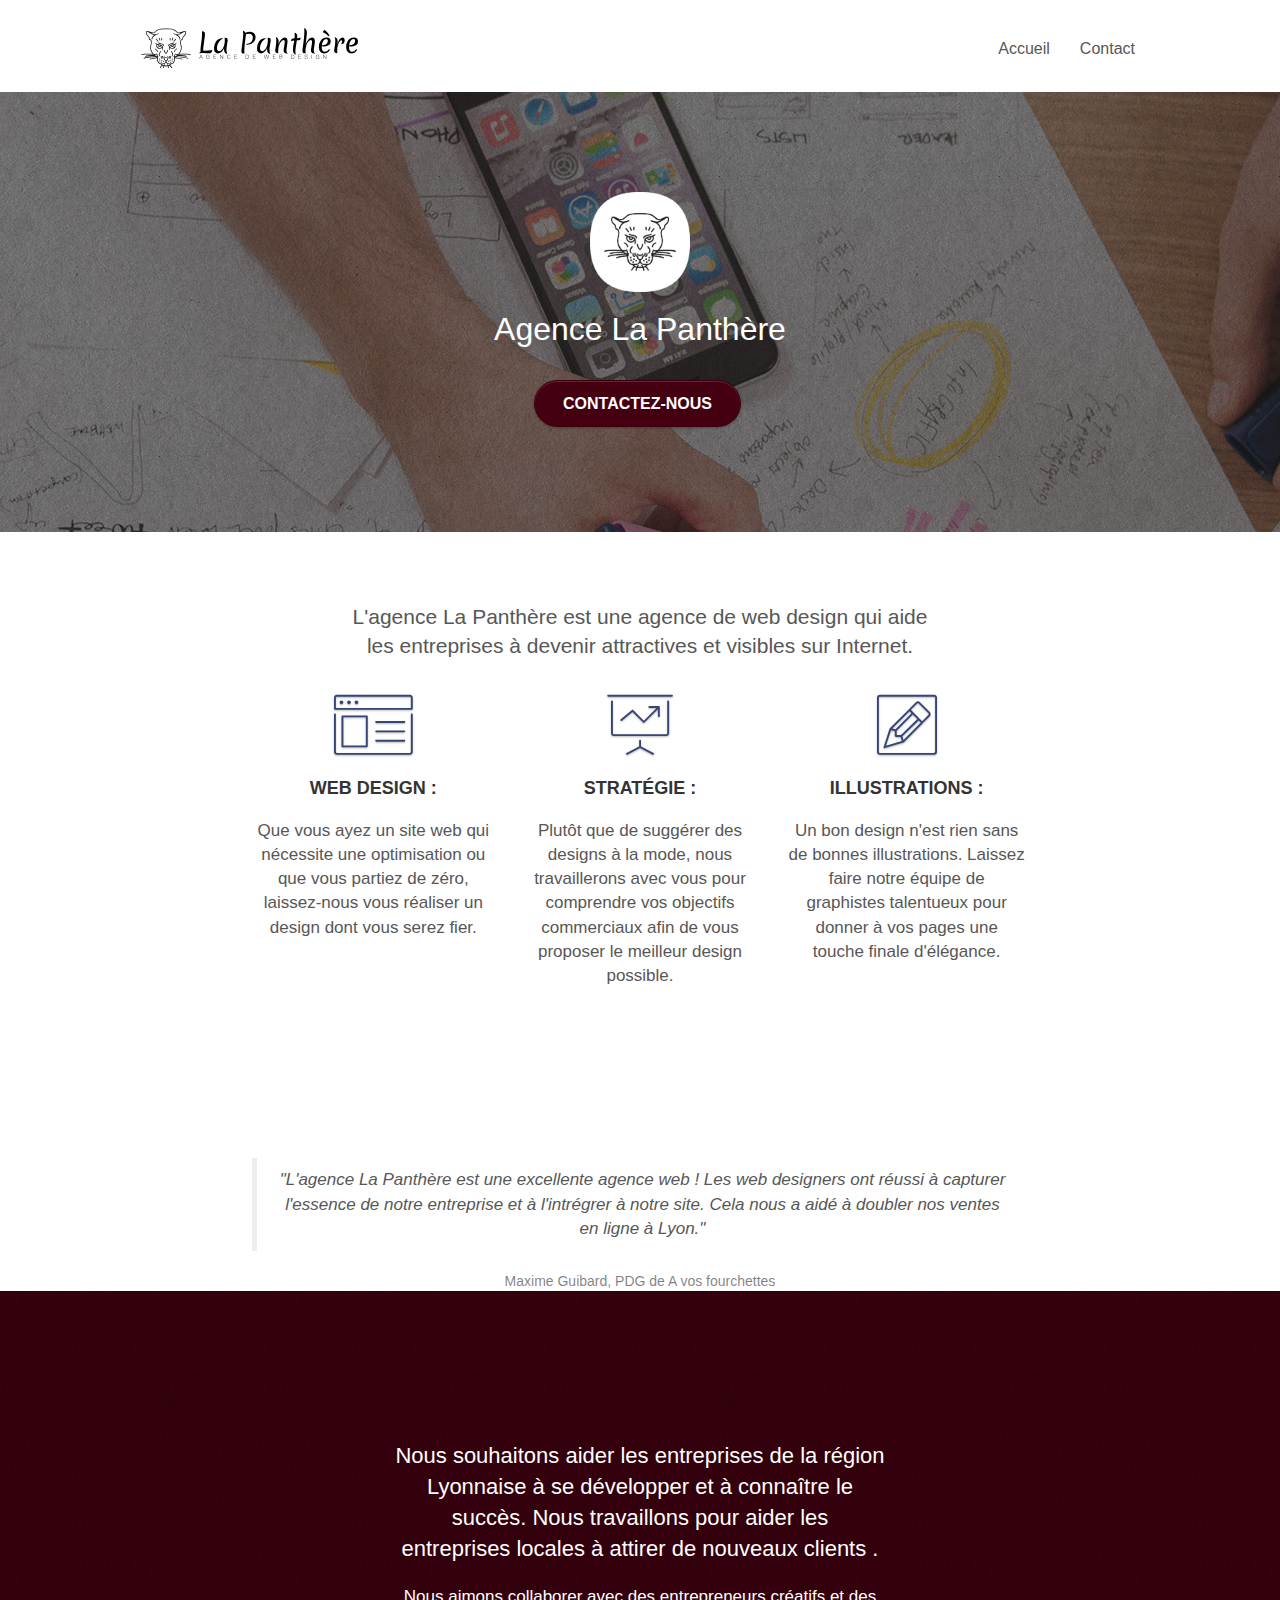
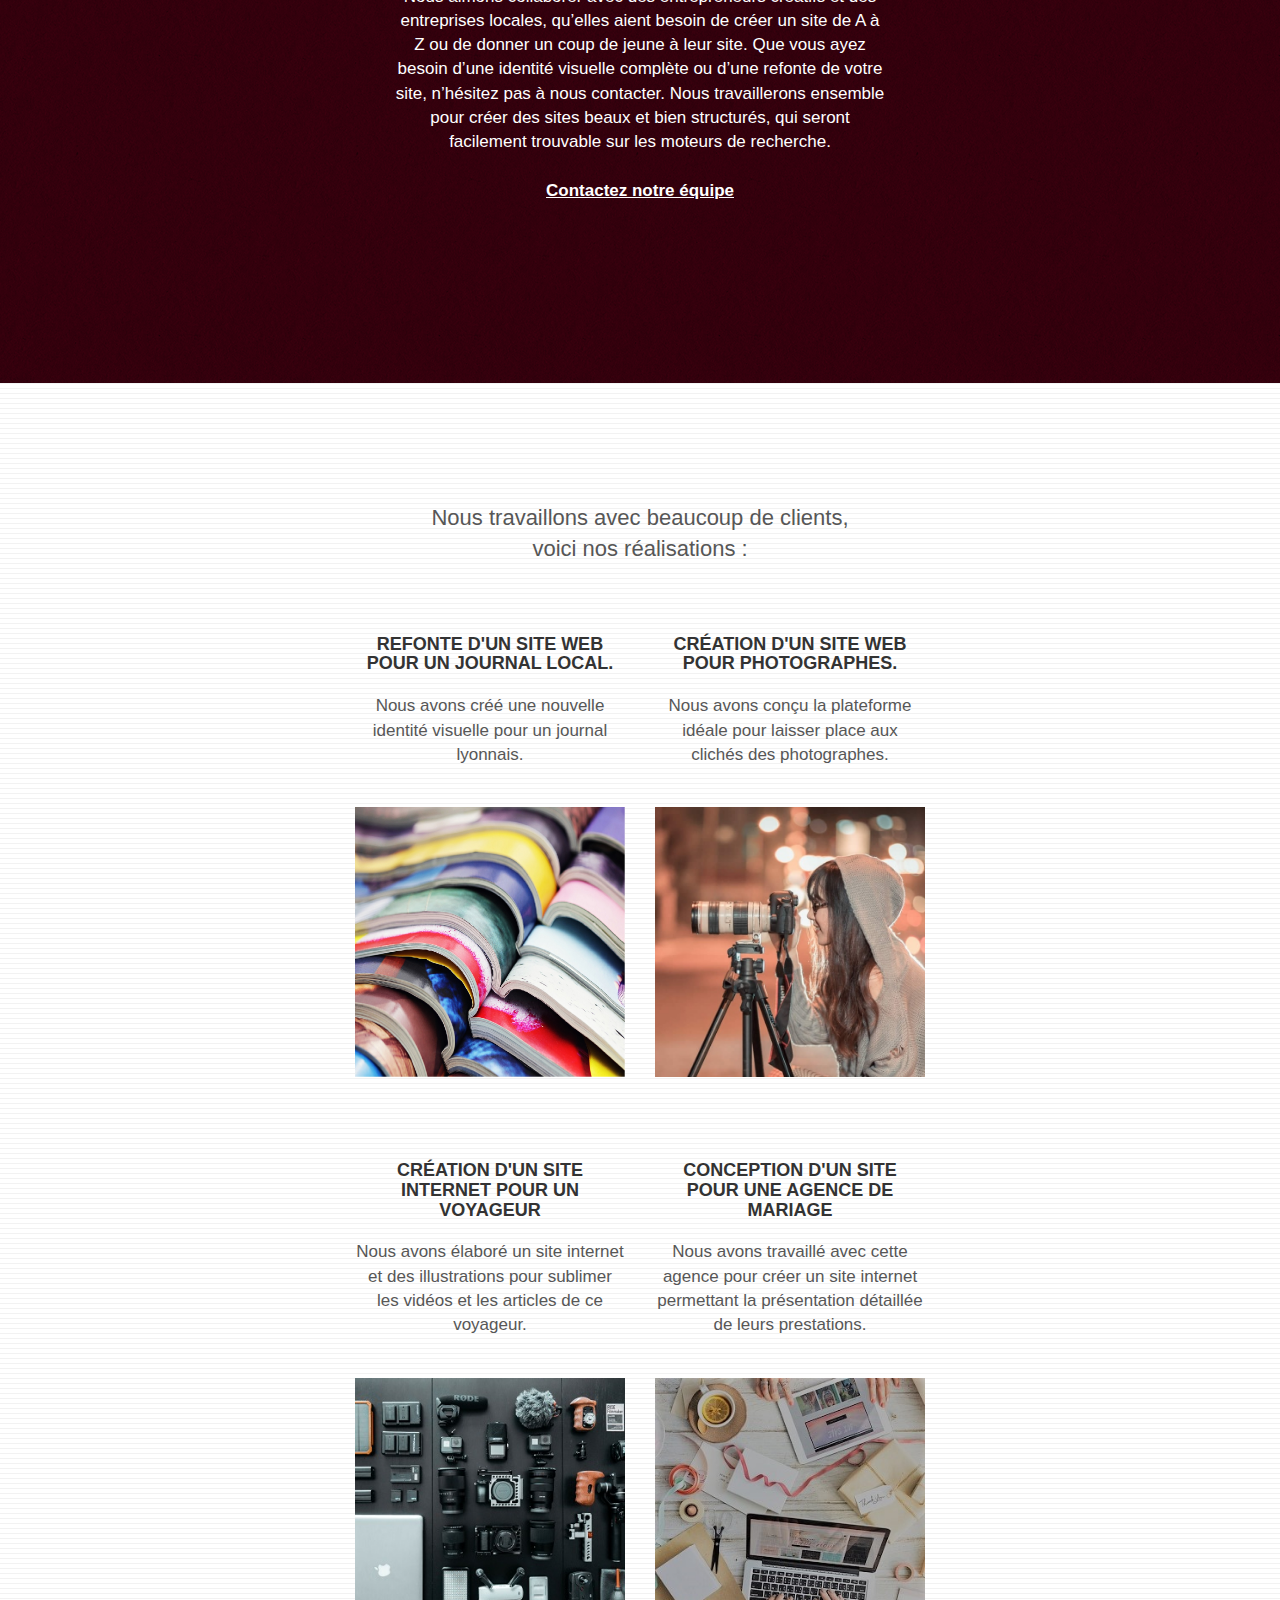
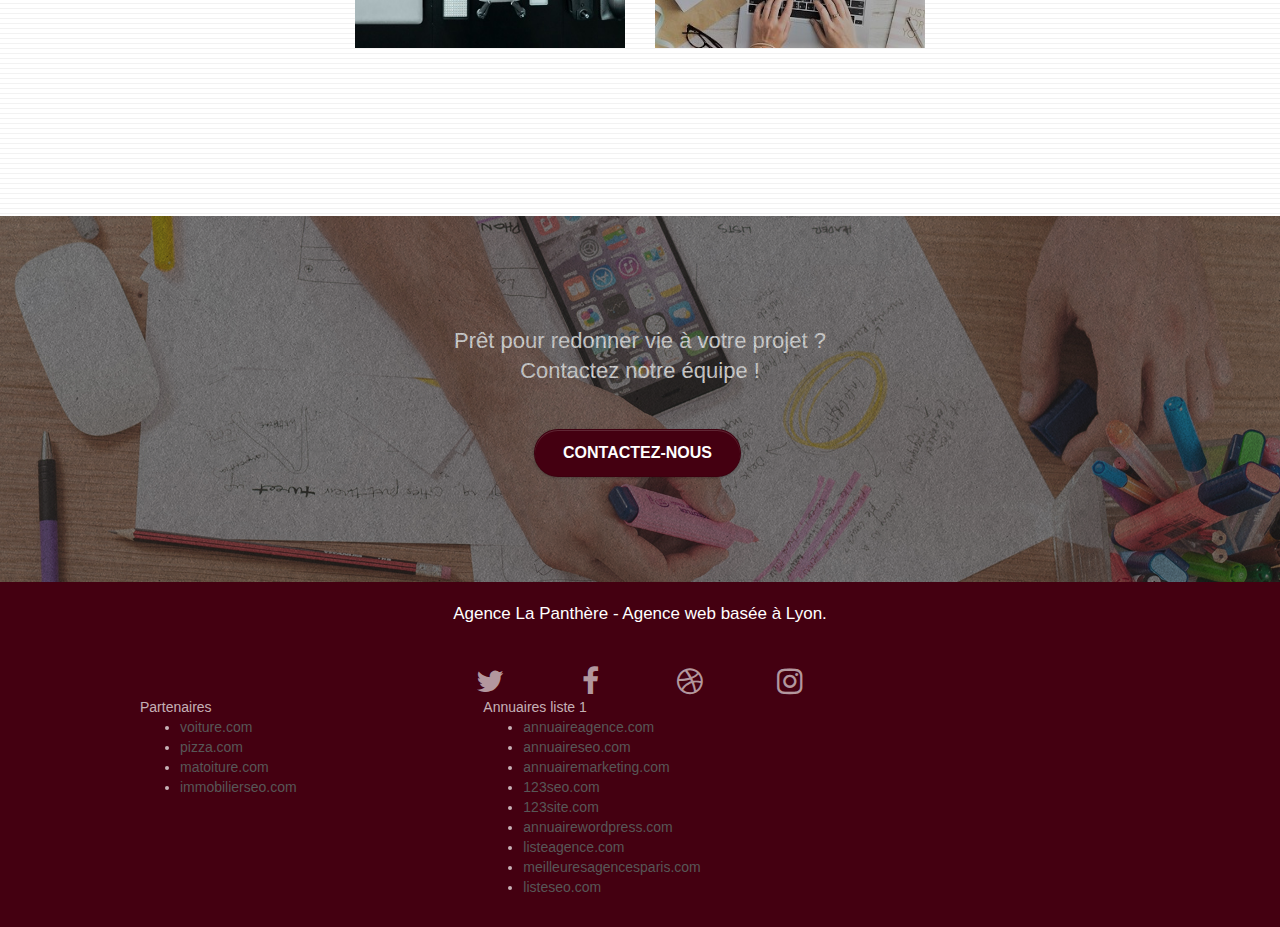
==== index.html @ 33187c0d "Retrait d'une référence ARIA posant problème" ====
<!doctype html>

<html lang="fr">

<head>
	<meta charset="utf-8">
	<meta name="keywords"
		content="Web Design, Agence Web Design Lyon, SEO, Accessibilité, La Panthère, réferencement, optimisation, création de site, site Web">
	<meta name="description"
		content="Découvrez les offres de notre agence Web Design basée à Lyon : La Panthère. Nous sommes spécialisés dans le SEO, l'accessibilité, ainsi que dans l'optimisation et la création de sites Web">
	<meta name="viewport" content="width=device-width, initial-scale=1.0, viewport-fit=cover">
	<link rel="shortcut icon" type="image/png" href="favicon.jpg">

	<link rel="stylesheet" type="text/css" href="./css/bootstrap.css">
	<link rel="stylesheet" type="text/css" href="./style.css">
	<link rel="stylesheet" type="text/css" href="./css/font-awesome.css">
	<link rel="stylesheet" type="text/css" href="./css/et-line.css">


	<script src="./js/jquery-2.1.0.js"></script>
	<script src="./js/bootstrap.js"></script>
	<script src="./js/blocs.js"></script>
	<script src="./js/jquery.touchSwipe.js" defer></script>
	<script src="./js/gmaps.js"></script>

	<title>La Panthère - Agence Web Design</title>


	<!-- Analytics -->

	<!-- Analytics END -->

</head>

<body>
	<!-- Principal conteneur -->
	<div class="page-container">

		<!-- bloc-0 -->
		<header class="bloc bgc-white l-bloc " id="bloc-0" role="banner">
			<div class="container bloc-sm">
				<nav class="navbar row" role="navigation">
					<div class="navbar-header">
						<a class="navbar-brand" href="index.html"><img src="img/agence-la-panthere-monochrome.svg" alt="Logo de l'agence de web design La Panthère : Agence web design spécialisée dans le référencement, 
								l'optimisation et la création de sites Web - Lien vers la page d'acceuil" /></a>
						<button id="nav-toggle" type="button" class="ui-navbar-toggle navbar-toggle"
							data-toggle="collapse" data-target=".navbar-1" role="button" tabindex="0">
							<span class="sr-only">Toggle navigation</span><span class="icon-bar"></span><span
								class="icon-bar"></span><span class="icon-bar"></span>
						</button>
					</div>
					<div class="collapse navbar-collapse navbar-1 special-dropdown-nav">
						<ul class="site-navigation nav navbar-nav">
							<li>
								<a href="index.html"
									aria-label="Lien vers la page d'Accueuil du site La Panthère">Accueil</a>
							</li>
							<li>
								<a href="contact.html"
									aria-label="Lien vers la page contact du site La Panthère">Contact</a>
							</li>
						</ul>
					</div>
				</nav>
			</div>
		</header>
		<!-- bloc-0 END -->

		<!-- bloc-1-presentation -->
		<section class="bloc bgc-dark-slate-blue bg-banniere d-bloc bg-t-edge bloc-bg-texture texture-paper b-parallax"
			id="bloc-1-hero" role="banner">
			<div class="container bloc-lg">
				<div class="row tight-width-whitespace">
					<div class="col-sm-12">
						<img src="img/logo.png" class="center-block image-resize-mode" alt="Logo La Panthère : Agence web design spécialisée dans le SEO, 
								 la création et l'optimisation de sites Web" />
						<h1 class="text-center hero-bloc-text tc-white ">
							Agence La Panthère
						</h1>
						<div class="text-center">
							<a href="contact.html" class="btn btn-lg btn-clean btn-rd cta-hero btn-atomic-tangerine"
								id="cta-hero" role="button">Contactez-nous</a>
						</div>
					</div>
				</div>
			</div>
		</section>
		<!-- bloc-1-presentation END -->

		<!-- bloc-2-services -->
		<section class="bloc bgc-white l-bloc" id="bloc-2-services" aria-labelledby="services-description">
			<div class="container bloc-md">
				<div class="row">
					<div class="col-sm-12 text-center">
						<h2 id="services-description">L'agence La Panthère est une agence
							de web design qui aide<br>les
							entreprises à devenir
							attractives et visibles sur Internet.</h2>
					</div>
				</div>
				<article class="row voffset-lg med-width-whitespace">
					<article class="col-sm-4" aria-labelledby="webdesign-header">
						<div class="text-center">
							<i class="et-icon-browser sm-shadow icon-dark-slate-blue icons icon-lg" role="img"
								aria-label="Icone représentant un écran d'ordinateur."></i>
						</div>
						<h3 class="mg-md text-center" id="webdesign-header">
							Web design :
						</h3>
						<p class="text-center">
							Que vous ayez un site web qui nécessite une optimisation ou que vous
							partiez de
							zéro, laissez-nous vous réaliser un design dont vous serez fier.
						</p>
					</article>
					<article class="col-sm-4" aria-labelledby="strategie-header">
						<div class="text-center">
							<i class="et-icon-presentation sm-shadow icon-dark-slate-blue icons icon-lg" role="img"
								aria-label="Icone représentant un graphique."></i>
						</div>
						<h3 class="mg-md text-center" id="strategie-header">
							Stratégie :
						</h3>
						<p class="text-center">
							Plutôt que de suggérer des designs à la mode, nous travaillerons avec vous pour
							comprendre
							vos objectifs commerciaux afin de vous proposer le meilleur design possible.<br>
						</p>
					</article>
					<article class="col-sm-4" aria-labelledby="illustrations-header">
						<div class="text-center">
							<i class="et-icon-edit sm-shadow icon-dark-slate-blue icons icon-lg" role="img"
								aria-label="Icone représentant un crayon."></i>
						</div>
						<h3 class="mg-md text-center" id="illustrations-header">
							Illustrations :
						</h3>
						<p class="text-center">
							Un bon design n'est rien sans de bonnes illustrations. Laissez faire notre équipe de
							graphistes talentueux pour donner à vos pages une touche finale d'élégance.
						</p>
					</article>
				</article>
			</div>
			<div class="row voffset-lg voffset">
				<div class="col-xs-12 col-md-8 col-md-offset-2 text-center">
					<figure>
						<blockquote>
							<p><cite>"L'agence La Panthère est une excellente agence web ! Les web designers ont
									réussi à capturer l'essence de notre entreprise et à l'intrégrer à notre site.
									Cela nous a aidé à doubler nos ventes en ligne à Lyon."</cite></p>
						</blockquote>
						<figcaption>Maxime Guibard, PDG de A vos fourchettes</figcaption>
					</figure>
				</div>
			</div>
		</section>
		<!-- bloc-2-services END -->

		<!-- bloc-3-what-i-do -->
		<section
			class="bloc tc-white bgc-atomic-tangerine bg-presentation d-bloc bloc-bg-texture texture-paper b-parallax"
			id="bloc-3-what-i-do" aria-labelledby="local-enterprise">
			<div class="container bloc-lg">
				<div class="row tight-width-whitespace black-background">
					<article class="col-sm-12">
						<h2 class="mg-md text-center tc-white" id="local-enterprise">
							Nous souhaitons aider les entreprises de la région Lyonnaise à se développer et à
							connaître
							le succès. Nous travaillons pour aider les entreprises locales à attirer de nouveaux
							clients
							.<br>
						</h2>
						<p class="text-center white">
							Nous aimons collaborer avec des entrepreneurs créatifs et des entreprises locales,
							qu’elles
							aient besoin de créer un site de A à Z ou de donner un coup de jeune à leur site.
							Que vous
							ayez besoin d’une identité visuelle complète ou d’une refonte de votre site,
							n’hésitez pas à
							nous contacter. Nous travaillerons ensemble pour créer des sites beaux et bien
							structurés,
							qui seront facilement trouvable sur les moteurs de recherche. <br><br><a
								class="ltc-white bold-link" href="contact.html">Contactez notre équipe</a><br>
						</p>
					</article>
				</div>
			</div>
		</section>
		<!-- bloc-3-what-i-do END -->

		<!-- bloc-4-portfolio -->
		<section class="bloc bgc-white bg-lines-h2-bg bg-repeat l-bloc" id="bloc-4-portfolio"
			arial-labelledby="portfolio">
			<div class="container bloc-lg">
				<header class="row">
					<div class="col-sm-12 text-center">
						<h2 id="portfolio">
							Nous travaillons avec beaucoup de clients,<br>voici nos réalisations :
						</h2>
					</div>
				</header>
				<div class="row tight-width-whitespace portfolio-row">
					<article class="col-sm-6">
						<h3 class="mg-md text-center">
							Refonte d'un site web pour un journal local.
						</h3>
						<p class="text-center">
							Nous avons créé une nouvelle identité visuelle pour un journal lyonnais.
						</p>
						<a href="#" data-lightbox="img/1.jpg" data-gallery-id="gallery-1"
							data-caption="Refonte d'un site web pour un journal local" data-frame="snapshot-lb"><img
								src="img/1.jpg"
								alt="Plusieurs magazines de couleurs différentes, ouverts et placés les uns sur les autres."
								class="img-responsive portfolio-thumb" /></a>
					</article>
					<article class="col-sm-6">
						<h3 class="mg-md text-center">
							Création d'un site web pour photographes.
						</h3>
						<p class="text-center">
							Nous avons conçu la plateforme idéale pour laisser place aux clichés des
							photographes.
						</p>
						<a href="#" data-lightbox="img/2.jpg" data-gallery-id="gallery-1"
							data-caption="Création d'un site web pour photographes" data-frame="snapshot-lb"><img
								src="img/2.jpg" class="img-responsive portfolio-thumb"
								alt="Femme de profil, regardant à travers l'objectif d'un appareil photo professionnelle" /></a>
					</article>
				</div>
				<div class="row tight-width-whitespace portfolio-row">
					<article class="col-sm-6">
						<h3 class="mg-md text-center">
							Création d'un site internet pour un voyageur
						</h3>
						<p class="text-center">
							Nous avons élaboré un site internet et des illustrations pour sublimer les vidéos et
							les
							articles de ce voyageur.
						</p>
						<a href="#" data-lightbox="img/3.bmp" data-gallery-id="gallery-1"
							data-caption="Création d'un site internet pour un voyageur" data-frame="snapshot-lb"><img
								src="img/3.bmp" class="img-responsive portfolio-thumb"
								alt="Table sur laquelle est exposé du matériel servant à prendre des photos et des vidéos" /></a>
					</article>
					<article class="col-sm-6">
						<h3 class="mg-md text-center">
							Conception d'un site pour une agence de mariage
						</h3>
						<p class="text-center" role="contentinfo">
							Nous avons travaillé avec cette agence pour créer un site internet permettant la
							présentation détaillée de leurs prestations.
						</p>
						<a href="#" data-lightbox="img/4.bmp" data-gallery-id="gallery-1"
							data-caption="Conception d'un site pour une agence de mariage" data-frame="snapshot-lb"><img
								src="img/4.bmp" class="img-responsive portfolio-thumb"
								alt="Personnes travaillant sur le design d'un site web" /></a>
					</article>
				</div>
			</div>
		</section>
		<!-- bloc-4-portfolio END -->

		<!-- bloc-5-cta -->
		<section class="bloc bgc-dark-slate-blue bg-banniere d-bloc bloc-bg-texture texture-paper" id="bloc-5-cta"
			aria-labelledby="bloc-5-title">
			<div class="container bloc-lg">
				<div class="row">
					<h2 class="mg-md text-center tc-white" id="bloc-5-title">
						Prêt pour redonner vie à votre projet ?<br>Contactez notre équipe !
					</h2>
					<div class="col-sm-12 text-center">
						<a href="contact.html" class="btn btn-atomic-tangerine btn-clean btn-rd btn-lg cta-hero"
							role="button">Contactez-nous</a>
					</div>
				</div>
			</div>
		</section>
		<!-- bloc-5-cta END -->

		<!-- Footer - bloc-8 -->
		<footer class="bloc bgc-atomic-tangerine d-bloc" id="bloc-8">
			<div class="container bloc-sm">
				<div class="row">
					<div class="col-sm-12">
						<p class="text-center white">
							Agence La Panthère - Agence web basée à Lyon.<br>
						</p>
						<div class="row row-no-gutters social">
							<div class="text-center col-sm-3">
								<a class="social" href="index.html"
									title="Lien vers la page Twitter de l'agence web design La Panthère"><span
										class="fa fa-twitter icon-md"></span></a>
							</div>
							<div class="text-center col-sm-3">
								<a class="social" href="index.html"
									title="Lien vers la page Twitter de l'agence web design La Panthère"><span
										class="fa fa-facebook icon-md"></span></a>
							</div>
							<div class="text-center col-sm-3">
								<a class="social" href="index.html"
									title="Lien vers la page Dribble de l'agence web design La Panthère"><span
										class="fa fa-dribbble icon-md"></span></a>
							</div>
							<div class="text-center col-sm-3">
								<a class="social" href="index.html"
									title="Lien vers la page Instagram de l'agence web design La Panthère"><span
										class="fa fa-instagram icon-md"></span></a>
							</div>
						</div>
						<div class="row">
							<div class="col-sm-4">
								Partenaires
								<ul>
									<li><a href="voiture.com">voiture.com</a></li>
									<li><a href="pizza.com">pizza.com</a></li>
									<li><a href="matoiture.com">matoiture.com</a></li>
									<li><a href="immobilierseo.com">immobilierseo.com</a></li>
								</ul>
							</div>
							<div class="col-sm-4">
								Annuaires liste 1
								<ul>
									<li><a href="annuaireagence.com">annuaireagence.com</a></li>
									<li><a href="annuaireseo.com">annuaireseo.com</a></li>
									<li><a href="annuairemarketing.com">annuairemarketing.com</a></li>
									<li><a href="123seoture.com">123seo.com</a></li>
									<li><a href="123site.com">123site.com</a></li>
									<li><a href="annuairewordpress.com">annuairewordpress.com</a></li>
									<li><a href="listeagence.com">listeagence.com</a></li>
									<li><a href="meilleuresagencesparis.com">meilleuresagencesparis.com</a></li>
									<li><a href="listeseo.com">listeseo.com</a></li>
								</ul>
							</div>
						</div>
					</div>
				</div>
			</div>
		</footer>
		<!-- Footer - bloc-8 END -->

	</div>
	<!-- Principal conteneur END -->


</body>

</html>
---- style.css ----
body {
    margin: 0;
    padding: 0;
    background: #FFF;
    overflow-x: hidden;
    -webkit-font-smoothing: antialiased;
    -moz-osx-font-smoothing: grayscale;
}

p {
    font-size: 17px;
}

a,
button {
    transition: all .3s ease-in-out;
}

button:hover{
    background-color: yellow;
    color: red;
}
button:focus{
    background-color: yellow;
    color: red;
}
button:focus-visible{
    background-color: yellow;
    color: red;
}

a:hover {
    font-size: larger;
 }


a:focus {
   font-size: larger;
}

a:focus-visible{
    font-size: larger;
 }

#page-loading-blocs-notifaction {
    position: fixed;
    top: 0;
    bottom: 0;
    width: 100%;
    z-index: 100000;
    background: #FFFFFF url("img/pageload-spinner.gif") no-repeat center center;
}

.bloc {
    width: 100%;
    clear: both;
    background: 50% 50% no-repeat;
    padding: 0 50px;
    -webkit-background-size: cover;
    -moz-background-size: cover;
    -o-background-size: cover;
    background-size: cover;
    position: relative;
}

.bloc .container {
    padding-left: 0;
    padding-right: 0;
}

.bloc-lg {
    padding: 100px 50px;
}

.bloc-md {
    padding: 50px;
}

.bloc-sm {
    padding: 20px 50px;
}

#services-description{
    font-size: 1.5em;
}

.bg-center,
.bg-l-edge,
.bg-r-edge,
.bg-t-edge,
.bg-b-edge,
.bg-tl-edge,
.bg-bl-edge,
.bg-tr-edge,
.bg-br-edge,
.bg-repeat {
    -webkit-background-size: auto!important;
    -moz-background-size: auto!important;
    -o-background-size: auto!important;
    background-size: auto!important;
}

.bg-repeat {
    background: repeat;
}

.bg-t-edge {
    background: top no-repeat;
}

.bloc-bg-texture::before {
    content: "";
    background-size: 2px 2px;
    position: absolute;
    top: 0;
    bottom: 0;
    left: 0;
    right: 0;
}

.texture-paper::before {
    background: url("img/texture-paper.png");
    background-size: 280px 280px;
}

.b-parallax {
    background-attachment: fixed;
}

.d-bloc {
    color: rgba(255, 255, 255, .7);
}

.d-bloc button:hover {
    color: rgba(255, 255, 255, .9);
}

.d-bloc .icon-round,
.d-bloc .icon-square,
.d-bloc .icon-rounded,
.d-bloc .icon-semi-rounded-a,
.d-bloc .icon-semi-rounded-b {
    border-color: rgba(255, 255, 255, .9);
}

.d-bloc .divider-h span {
    border-color: rgba(255, 255, 255, .2);
}

.d-bloc .a-btn,
.d-bloc .navbar a,
.d-bloc .navbar-brand,
.d-bloc a .icon-sm,
.d-bloc a .icon-md,
.d-bloc a .icon-lg,
.d-bloc a .icon-xl,
.d-bloc h1 a,
.d-bloc h2 a,
.d-bloc h3 a,
.d-bloc h4 a,
.d-bloc h5 a,
.d-bloc h6 a,
.d-bloc p a {
    color: rgba(255, 255, 255, .6);
}

.d-bloc .a-btn:hover,
.d-bloc .navbar a:hover,
.d-bloc .navbar-brand:hover,
.d-bloc a:hover .icon-sm,
.d-bloc a:hover .icon-md,
.d-bloc a:hover .icon-lg,
.d-bloc a:hover .icon-xl,
.d-bloc h1 a:hover,
.d-bloc h2 a:hover,
.d-bloc h3 a:hover,
.d-bloc h4 a:hover,
.d-bloc h5 a:hover,
.d-bloc h6 a:hover,
.d-bloc p a:hover {
    color: rgba(255, 255, 255, 1);
}

.d-bloc .navbar-toggle .icon-bar {
    background: rgba(255, 255, 255, 1);
}

.d-bloc .btn-wire,
.d-bloc .btn-wire:hover {
    color: rgba(255, 255, 255, 1);
    border-color: rgba(255, 255, 255, 1);
}

.d-bloc .panel {
    color: rgba(0, 0, 0, .5);
}

.d-bloc .panel button:hover {
    color: rgba(0, 0, 0, .7);
}

.d-bloc .panel icon {
    border-color: rgba(0, 0, 0, .7);
}

.d-bloc .panel .divider-h span {
    border-color: rgba(0, 0, 0, .1);
}

.d-bloc .panel .a-btn {
    color: rgba(0, 0, 0, .6);
}

.d-bloc .panel .a-btn:hover {
    color: rgba(0, 0, 0, 1);
}

.d-bloc .panel .btn-wire,
.d-bloc .panel .btn-wire:hover {
    color: rgba(0, 0, 0, .7);
    border-color: rgba(0, 0, 0, .3);
}

.d-bloc .panel,
.l-bloc {
    color: rgba(0, 0, 0, .5);
}

.d-bloc .panel button:hover,
.l-bloc button:hover {
    color: rgba(0, 0, 0, .7);
}

.l-bloc .icon-round,
.l-bloc .icon-square,
.l-bloc .icon-rounded,
.l-bloc .icon-semi-rounded-a,
.l-bloc .icon-semi-rounded-b {
    border-color: rgba(0, 0, 0, .7);
}

.d-bloc .panel .divider-h span,
.l-bloc .divider-h span {
    border-color: rgba(0, 0, 0, .1);
}

.d-bloc .panel .a-btn,
.l-bloc .a-btn,
.l-bloc .navbar a,
.l-bloc .navbar-brand,
.l-bloc a .icon-sm,
.l-bloc a .icon-md,
.l-bloc a .icon-lg,
.l-bloc a .icon-xl,
.l-bloc h1 a,
.l-bloc h2 a,
.l-bloc h3 a,
.l-bloc h4 a,
.l-bloc h5 a,
.l-bloc h6 a,
.l-bloc p a {
    color: rgba(0, 0, 0, .6);
}

.d-bloc .panel .a-btn:hover,
.l-bloc .a-btn:hover,
.l-bloc .navbar a:hover,
.l-bloc .navbar-brand:hover,
.l-bloc a:hover .icon-sm,
.l-bloc a:hover .icon-md,
.l-bloc a:hover .icon-lg,
.l-bloc a:hover .icon-xl,
.l-bloc h1 a:hover,
.l-bloc h2 a:hover,
.l-bloc h3 a:hover,
.l-bloc h4 a:hover,
.l-bloc h5 a:hover,
.l-bloc h6 a:hover,
.l-bloc p a:hover {
    color: rgba(0, 0, 0, 1);
}

.l-bloc .navbar-toggle .icon-bar {
    color: rgba(0, 0, 0, .6);
}

.d-bloc .panel .btn-wire,
.d-bloc .panel .btn-wire:hover,
.l-bloc .btn-wire,
.l-bloc .btn-wire:hover {
    color: rgba(0, 0, 0, .7);
    border-color: rgba(0, 0, 0, .3);
}

.voffset {
    margin-top: 30px;
}

.voffset-lg {
    margin-top: 80px;
}

.row-no-gutters {
    margin-right: 0;
    margin-left: 0;
}

.row.row-no-gutters > [class^="col-"],
.row.row-no-gutters > [class*=" col-"] {
    padding-right: 0;
    padding-left: 0;
}

#bloc-1-hero h1 {
    font-size: 32px;
}

.navbar {
    margin-bottom: 0;
    z-index: 1;
}

.navbar-brand {
    height: auto;
    padding: 3px 15px;
    font-size: 25px;
    font-weight: normal;
    font-weight: 600;
    line-height: 44px;
}

.navbar-brand img {
    max-height: 200px;
    margin: 0 5px 0 0;
    display: inline;
}

.navbar-brand img[src$=svg] {
    min-width: 100px;
    height: 40px;
}

.nav-center .navbar-brand img {
    margin: 0;
}

.navbar .nav {
    padding-top: 2px;
    margin-right: -16px;
    float: right;
    z-index: 1;
}

.nav > li {
    float: left;
    margin-top: 4px;
    font-size: 16px;
}

.navbar-nav .open .dropdown-menu > li > a {
    text-align: inherit;
}

.nav > li a:hover,
.nav > li a:focus {
    background: transparent;
}

.navbar-toggle {
    margin: 10px 10px 0 0;
    border: 0px;
}

.navbar-toggle:hover {
    background: transparent!important;
}

.navbar-toggle .icon-bar {
    background-color: rgba(0, 0, 0, .5);
    width: 26px;
}

.nav-invert .navbar .nav {
    float: left;
}

.nav-invert .navbar-header,
.nav-invert .navbar-brand {
    float: right;
    position: relative;
    z-index: 2;
}

@media (min-width: 768px) {
    .site-navigation {
        position: absolute;
        top: 50%;
        right: 20px;
        transform: translate(0, -50%);
        -webkit-transform: translateY(-50%);
    }
    .nav > li .dropdown-menu a,
    .nav > li .dropdown-menu a:hover {
        color: #484848;
    }
    .nav-invert .site-navigation {
        left: 0;
        right: 0;
    }
    .nav-center {
        text-align: center;
    }
    .nav-center .navbar-header {
        width: 100%;
    }
    .nav-center .navbar-header,
    .nav-center .navbar-brand,
    .nav-center .nav > li {
        float: none;
        display: inline-block;
    }
    .nav-center .site-navigation {
        position: relative;
        width: 100%;
        right: 0;
        margin-right: 0px;
        margin-top: 20px;
    }
    .nav-center.mini-nav .navbar-toggle {
        float: none;
        margin: 10px auto 0;
    }
}

.nav > li > .dropdown a {
    background: none!important;
    display: block;
    padding: 14px 15px;
}

nav .caret {
    margin: 0 5px;
}

.dropdown-menu .dropdown-menu {
    top: -8px;
    left: 100%;
}

.dropdown-menu .dropmenu-flow-right {
    top: 100%;
    left: 0;
    margin-left: -1px;
    border-top-left-radius: 0;
    border-top-right-radius: 0;
}

.dropdown-menu .dropdown span {
    border: 4px solid black;
    border-top-color: transparent;
    border-right-color: transparent;
    border-bottom-color: transparent;
    margin: 6px -5px 0 0!important;
    float: right;
}

.mg-md {
    margin-top: 10px;
    margin-bottom: 20px;
}

.mg-lg {
    margin-top: 10px;
    margin-bottom: 40px;
}

.btn {
    margin: 0 5px 5px 0;
}

.btn.pull-right {
    margin: 0 0 5px 5px;
}

.btn-d,
.btn-d:hover,
.btn-d:focus {
    color: #FFF;
    background: rgba(0, 0, 0, .3);
}

button {
    outline: none!important;
}

.btn-rd {
    border-radius: 40px;
}

.btn-clean {
    border: 1px solid rgba(0, 0, 0, .08);
    border-bottom-color: rgba(0, 0, 0, .1);
    text-shadow: 0 1px 0 rgba(0, 0, 1, .1);
    box-shadow: 0 1px 3px rgba(0, 0, 1, .25), inset 0 1px 0 0 rgba(255, 255, 255, .15);
}

.icon-md {
    font-size: 30px!important;
}

.icon-lg {
    font-size: 60px!important;
}

.sm-shadow {
    text-shadow: 0 1px 2px rgba(0, 0, 0, .3);
}

.panel-sq,
.panel-sq .panel-heading,
.panel-sq .panel-footer {
    border-radius: 0;
}

.panel-rd {
    border-radius: 30px;
}

.panel-rd .panel-heading {
    border-radius: 29px 29px 0 0;
}

.panel-rd .panel-footer {
    border-radius: 0 0 29px 29px;
}

.form-control {
    border-color: rgba(0, 0, 0, .1);
    box-shadow: none;
}

.scrollToTop {
    width: 40px;
    height: 40px;
    position: fixed;
    bottom: 20px;
    right: 20px;
    opacity: 0;
    z-index: 500;
    transition: all .3s ease-in-out;
}

.scrollToTop span {
    margin-top: 6px;
}

.showScrollTop {
    font-size: 14px;
    opacity: 1;
}

a[data-lightbox] {
    position: relative;
    display: block;
    text-align: center;
}

a[data-lightbox]:hover::before {
    content: "+";
    font-family: "HelveticaNeue-Light", "Helvetica Neue Light", "Helvetica Neue", Helvetica, Arial;
    font-size: 32px;
    width: 50px;
    height: 50px;
    margin-left: -25px;
    border-radius: 50%;
    background: rgba(0, 0, 0, .6);
    color: #FFF;
    font-weight: 100;
    z-index: 1;
    position: absolute;
    top: 50%;
    transform: translateY(-50%);
    -webkit-transform: translateY(-50%);
}

a[data-lightbox]:hover img {
    opacity: 0.6;
    -webkit-animation-fill-mode: none;
    animation-fill-mode: none;
}

#lightbox-modal {
    display: flex;
    align-items: center;
}

#lightbox-modal .modal-dialog {
    width: 90%;
    max-width: 900px;
    margin: 0 auto 0;
}

#lightbox-modal .modal-dialog img {
    max-height: 90vh;
    margin: 0 auto;
}

.lightbox-caption {
    padding: 20px;
    color: #FFF;
    background: rgba(0, 0, 0, .5);
    position: absolute;
    left: 15px;
    right: 15px;
    bottom: 5px;
}

.close-lightbox {
    color: #FFF;
    font-size: 30px;
    position: absolute;
    top: 20px;
    right: 20px;
    z-index: 20;
    background: rgba(0, 0, 0, .5);
    border: none;
    line-height: 30px;
    padding: 0 9px 5px;
    opacity: 0.3;
}

.close-lightbox:hover,
.next-lightbox:hover,
.prev-lightbox:hover {
    opacity: 1.0;
    color: #FFF;
}

.next-lightbox,
.prev-lightbox {
    font-size: 20px;
    color: rgba(255, 255, 255, .9);
    background: rgba(0, 0, 0, .5);
    transition: all .2s ease-in-out;
    position: absolute;
    top: 45%;
    z-index: 1;
    opacity: 0.4;
}

.next-lightbox {
    padding: 6px 8px 1px 13px;
    right: 25px;
}

.prev-lightbox {
    padding: 6px 13px 1px 10px;
    left: 25px;
}

.snapshot-lb .modal-body {
    padding-bottom: 45px;
}

.snapshot-lb .lightbox-caption {
    padding: 0;
    color: rgba(0, 0, 0, .5);
    background: none;
}

h1,
h2,
h3,
h4,
h5,
h6,
p,
label,
.btn,
a {
    font-family: "helvetica";
    font-weight: 400;
    color: #575757!important;
}

.container {
    max-width: 1000px;
}

.hero-bloc-text {
    font-size: 38px;
}

.hero-bloc-text-sub {
    font-size: 36px;
}

.statement-bloc-text {
    line-height: 26px;
    font-style: italic;
    font-size: 20px;
    text-align: center;
    font-weight: lighter;
    max-width: 520px;
    margin: auto auto auto auto;
}



.tight-width-whitespace {
    max-width: 600px;
    margin: auto auto auto auto;
}

.h1 {
    font-size: 20px;
    font-family: "Open Sans";
}

.cta-hero {
    margin-top: 22px;
    color: #FFFFFF!important;
    text-transform: uppercase;
    padding: 12px 28px 12px 28px;
    font-size: 16px;
    font-weight: 700;
}

.social {
    max-width: 400px;
    margin: auto auto auto auto;
}

h2 {
    font-size: 22px;
    line-height: 1.4em;
}

h3 {
    font-size: 18px;
    text-transform: uppercase;
    font-weight: 700;
    color: #333333!important;
}

.med-width-whitespace {
    max-width: 800px;
    margin: auto auto auto auto;
    box-shadow: 0px 0px 0px #000000;
}

h1 {
    color: #333333!important;
}

h4 {
    color: #333333!important;
}

.icons {
    margin-bottom: 14px;
    margin-top: 24px;
}

.white {
    color: #FFFFFF!important;
}

.portfolio-thumb {
    margin-bottom: 24px;
    width: 100%;
}

.portfolio-row {
    margin-bottom: 44px;
    margin-top: 50px;
}

.avatar {
    box-shadow: 0px 4px 9px rgba(0, 0, 0, 0.3);
}

.black-background {
    background-color: #401;
    padding: 40px 40px 40px 40px;
}

.bold-link {
    font-weight: 900;
    text-decoration: underline!important;
}

.bgc-white {
    background-color: #FFFFFF;
}

.bgc-dark-slate-blue {
    background-color: #364577;
}

.bgc-atomic-tangerine {
    background-color: #401;
}

.tc-white {
    color: #fff!important;
}

.btn-atomic-tangerine {
    background: #401;
    color: #FFFFFF!important;
}

.btn-atomic-tangerine:hover {
    background: #401!important;
    color: #FFFFFF!important;
}

.ltc-white {
    color: #FFFFFF!important;
}

.ltc-white:hover {
    color: #cccccc!important;
}

.ltc-atomic-tangerine {
    color: #401!important;
}

.ltc-atomic-tangerine:hover {
    color: #401!important;
}

.icon-dark-slate-blue {
    color: #364577!important;
    border-color: #364577!important;
}

.bg-dots-bg {
    background-image: url("img/dots-bg.png");
}

.bg-lines-h2-bg {
    background-image: url("img/lines-h2-bg.png");
}

.bg-banniere {
    background-image: url("img/agence-la-panthere.jpg");
}

.bg-presentation {
    background-image: url("img/image-de-presentation.bmp");
}

@media (max-width: 1024px) {
    .bloc {
        padding-left: 20px;
        padding-right: 20px;
    }
    .bloc.full-width-bloc,
    .bloc-tile-2.full-width-bloc .container,
    .bloc-tile-3.full-width-bloc .container,
    .bloc-tile-4.full-width-bloc .container {
        padding-left: 0;
        padding-right: 0;
    }
}

@media (max-width: 992px) and (min-width: 768px) {
    .navbar .nav {
        max-width: 80%
    }
    .nav-center.navbar .nav {
        max-width: 100%
    }
}

@media only screen and (min-device-width: 768px) and (max-device-width: 1024px) and (orientation: landscape) {
    .b-parallax {
        background-attachment: scroll;
    }
}

@media only screen and (min-device-width: 1024px) and (max-device-width: 1366px) and (-webkit-min-device-pixel-ratio: 1.5) {
    .b-parallax {
        background-attachment: scroll;
    }
}

@media (max-width: 991px) {
    .container {
        width: 100%;
    }
    .b-parallax {
        background-attachment: scroll;
    }
    .page-container,
    #hero-bloc {
        overflow-x: hidden;
        position: relative;
    }
    .bloc {
        padding-left: constant(safe-area-inset-left);
        padding-right: constant(safe-area-inset-right);
    }
    .bloc-group,
    .bloc-group .bloc {
        display: block;
        width: 100%;
    }
    .bloc-fill-screen .fill-bloc-top-edge,
    .bloc-fill-screen .fill-bloc-bottom-edge {
        padding: 0 20px;
        padding-left: constant(safe-area-inset-left);
        padding-right: constant(safe-area-inset-right);
    }
}

@media (max-width: 767px) {
    .page-container {
        overflow-x: hidden;
        position: relative;
    }
    h1,
    h2,
    h3,
    h4,
    h5,
    h6,
    p,
    #disqus_thread {
        padding-left: 10px!important;
        padding-right: 10px!important;
    }
    .b-parallax {
        background-attachment: scroll;
    }
    .navbar .nav {
        padding-top: 0;
        border-top: 1px solid rgba(0, 0, 0, .2);
        float: none!important;
    }
    .navbar.row {
        margin-left: 0;
        margin-right: 0;
    }
    .site-navigation {
        position: inherit;
        transform: none;
        -webkit-transform: none;
        -ms-transform: none;
    }
    .nav > li {
        margin-top: 0;
        border-bottom: 1px solid rgba(0, 0, 0, .1);
        background: rgba(0, 0, 0, .05);
        text-align: left;
        padding-left: 15px;
        width: 100%;
    }
    .nav > li:hover {
        background: rgba(0, 0, 0, .08);
    }
    .dropdown .dropdown a .caret {
        float: none;
        margin: 5px 0 0 10px!important;
        border: 4px solid black;
        border-bottom-color: transparent;
        border-right-color: transparent;
        border-left-color: transparent;
    }
    #hero-bloc .navbar .nav {
        background: rgba(0, 0, 0, .8);
    }
    #hero-bloc .navbar .nav a {
        color: rgba(255, 255, 255, .6);
    }
    .hero {
        padding: 50px 0;
    }
    .hero-nav {
        left: -1px;
        right: -1px;
    }
    .navbar-collapse {
        padding: 0;
        overflow-x: hidden;
        -webkit-box-shadow: none;
        box-shadow: none;
    }
    .navbar-brand img {
        max-height: 40px;
        width: auto;
    }
    .nav-invert .navbar-header {
        float: none;
        width: 100%;
    }
    .nav-invert .navbar-toggle {
        float: left;
        margin-left: 10px;
    }
    .bloc {
        padding-left: 0;
        padding-right: 0;
    }
    .bloc-xxl,
    .bloc-xl,
    .bloc-lg {
        padding: 40px 0;
    }
    .bloc-sm,
    .bloc-md {
        padding-left: 0;
        padding-right: 0;
    }
    .bloc-tile-2 .container,
    .bloc-tile-3 .container,
    .bloc-tile-4 .container,
    .bloc-fill-screen .fill-bloc-top-edge,
    .bloc-fill-screen .fill-bloc-bottom-edge {
        padding-left: 0;
        padding-right: 0;
    }
    .a-block {
        padding: 0 10px;
    }
    .btn-dwn {
        display: none;
    }
    .voffset {
        margin-top: 5px;
    }
    .voffset-md {
        margin-top: 20px;
    }
    .voffset-lg {
        margin-top: 30px;
    }
    form {
        padding: 5px;
    }
    .close-lightbox {
        display: inline-block;
    }
    .blocsapp-device-iphone5 {
        background-size: 216px 425px;
        padding-top: 60px;
        width: 216px;
        height: 425px;
    }
    .blocsapp-device-iphone5 img {
        width: 180px;
        height: 320px;
    }
}

@media (max-width: 400px) {
    .bloc {
        padding-left: 0;
        padding-right: 0;
    }
}

@media (max-width: 767px) {
    .bloc-mob-center-text {
        text-align: center;
    }
}
---- css/et-line.css ----
@font-face {
    font-family: et-line;
    src: url(../fonts/et-line.eot);
    src: url(../fonts/et-line.eot?#iefix) format('embedded-opentype'), url(../fonts/et-line.woff) format('woff'), url(../fonts/et-line.ttf) format('truetype'), url(../fonts/et-line.svg#et-line) format('svg');
    font-weight: 400;
    font-style: normal
}

.et-icon-adjustments,
.et-icon-alarmclock,
.et-icon-anchor,
.et-icon-aperture,
.et-icon-attachment,
.et-icon-bargraph,
.et-icon-basket,
.et-icon-beaker,
.et-icon-bike,
.et-icon-book-open,
.et-icon-briefcase,
.et-icon-browser,
.et-icon-calendar,
.et-icon-camera,
.et-icon-caution,
.et-icon-chat,
.et-icon-circle-compass,
.et-icon-clipboard,
.et-icon-clock,
.et-icon-cloud,
.et-icon-compass,
.et-icon-desktop,
.et-icon-dial,
.et-icon-document,
.et-icon-documents,
.et-icon-download,
.et-icon-dribbble,
.et-icon-edit,
.et-icon-envelope,
.et-icon-expand,
.et-icon-facebook,
.et-icon-flag,
.et-icon-focus,
.et-icon-gears,
.et-icon-genius,
.et-icon-gift,
.et-icon-global,
.et-icon-globe,
.et-icon-googleplus,
.et-icon-grid,
.et-icon-happy,
.et-icon-hazardous,
.et-icon-heart,
.et-icon-hotairballoon,
.et-icon-hourglass,
.et-icon-key,
.et-icon-laptop,
.et-icon-layers,
.et-icon-lifesaver,
.et-icon-lightbulb,
.et-icon-linegraph,
.et-icon-linkedin,
.et-icon-lock,
.et-icon-magnifying-glass,
.et-icon-map,
.et-icon-map-pin,
.et-icon-megaphone,
.et-icon-mic,
.et-icon-mobile,
.et-icon-newspaper,
.et-icon-notebook,
.et-icon-paintbrush,
.et-icon-paperclip,
.et-icon-pencil,
.et-icon-phone,
.et-icon-picture,
.et-icon-pictures,
.et-icon-piechart,
.et-icon-presentation,
.et-icon-pricetags,
.et-icon-printer,
.et-icon-profile-female,
.et-icon-profile-male,
.et-icon-puzzle,
.et-icon-quote,
.et-icon-recycle,
.et-icon-refresh,
.et-icon-ribbon,
.et-icon-rss,
.et-icon-sad,
.et-icon-scissors,
.et-icon-scope,
.et-icon-search,
.et-icon-shield,
.et-icon-speedometer,
.et-icon-strategy,
.et-icon-streetsign,
.et-icon-tablet,
.et-icon-target,
.et-icon-telescope,
.et-icon-toolbox,
.et-icon-tools,
.et-icon-tools-2,
.et-icon-trophy,
.et-icon-tumblr,
.et-icon-twitter,
.et-icon-upload,
.et-icon-video,
.et-icon-wallet,
.et-icon-wine {
    font-family: et-line;
    speak: none;
    font-style: normal;
    font-weight: 400;
    font-variant: normal;
    text-transform: none;
    line-height: 1;
    -webkit-font-smoothing: antialiased;
    -moz-osx-font-smoothing: grayscale;
    display: inline-block
}

.et-icon-mobile:before {
    content: "\e000"
}

.et-icon-laptop:before {
    content: "\e001"
}

.et-icon-desktop:before {
    content: "\e002"
}

.et-icon-tablet:before {
    content: "\e003"
}

.et-icon-phone:before {
    content: "\e004"
}

.et-icon-document:before {
    content: "\e005"
}

.et-icon-documents:before {
    content: "\e006"
}

.et-icon-search:before {
    content: "\e007"
}

.et-icon-clipboard:before {
    content: "\e008"
}

.et-icon-newspaper:before {
    content: "\e009"
}

.et-icon-notebook:before {
    content: "\e00a"
}

.et-icon-book-open:before {
    content: "\e00b"
}

.et-icon-browser:before {
    content: "\e00c"
}

.et-icon-calendar:before {
    content: "\e00d"
}

.et-icon-presentation:before {
    content: "\e00e"
}

.et-icon-picture:before {
    content: "\e00f"
}

.et-icon-pictures:before {
    content: "\e010"
}

.et-icon-video:before {
    content: "\e011"
}

.et-icon-camera:before {
    content: "\e012"
}

.et-icon-printer:before {
    content: "\e013"
}

.et-icon-toolbox:before {
    content: "\e014"
}

.et-icon-briefcase:before {
    content: "\e015"
}

.et-icon-wallet:before {
    content: "\e016"
}

.et-icon-gift:before {
    content: "\e017"
}

.et-icon-bargraph:before {
    content: "\e018"
}

.et-icon-grid:before {
    content: "\e019"
}

.et-icon-expand:before {
    content: "\e01a"
}

.et-icon-focus:before {
    content: "\e01b"
}

.et-icon-edit:before {
    content: "\e01c"
}

.et-icon-adjustments:before {
    content: "\e01d"
}

.et-icon-ribbon:before {
    content: "\e01e"
}

.et-icon-hourglass:before {
    content: "\e01f"
}

.et-icon-lock:before {
    content: "\e020"
}

.et-icon-megaphone:before {
    content: "\e021"
}

.et-icon-shield:before {
    content: "\e022"
}

.et-icon-trophy:before {
    content: "\e023"
}

.et-icon-flag:before {
    content: "\e024"
}

.et-icon-map:before {
    content: "\e025"
}

.et-icon-puzzle:before {
    content: "\e026"
}

.et-icon-basket:before {
    content: "\e027"
}

.et-icon-envelope:before {
    content: "\e028"
}

.et-icon-streetsign:before {
    content: "\e029"
}

.et-icon-telescope:before {
    content: "\e02a"
}

.et-icon-gears:before {
    content: "\e02b"
}

.et-icon-key:before {
    content: "\e02c"
}

.et-icon-paperclip:before {
    content: "\e02d"
}

.et-icon-attachment:before {
    content: "\e02e"
}

.et-icon-pricetags:before {
    content: "\e02f"
}

.et-icon-lightbulb:before {
    content: "\e030"
}

.et-icon-layers:before {
    content: "\e031"
}

.et-icon-pencil:before {
    content: "\e032"
}

.et-icon-tools:before {
    content: "\e033"
}

.et-icon-tools-2:before {
    content: "\e034"
}

.et-icon-scissors:before {
    content: "\e035"
}

.et-icon-paintbrush:before {
    content: "\e036"
}

.et-icon-magnifying-glass:before {
    content: "\e037"
}

.et-icon-circle-compass:before {
    content: "\e038"
}

.et-icon-linegraph:before {
    content: "\e039"
}

.et-icon-mic:before {
    content: "\e03a"
}

.et-icon-strategy:before {
    content: "\e03b"
}

.et-icon-beaker:before {
    content: "\e03c"
}

.et-icon-caution:before {
    content: "\e03d"
}

.et-icon-recycle:before {
    content: "\e03e"
}

.et-icon-anchor:before {
    content: "\e03f"
}

.et-icon-profile-male:before {
    content: "\e040"
}

.et-icon-profile-female:before {
    content: "\e041"
}

.et-icon-bike:before {
    content: "\e042"
}

.et-icon-wine:before {
    content: "\e043"
}

.et-icon-hotairballoon:before {
    content: "\e044"
}

.et-icon-globe:before {
    content: "\e045"
}

.et-icon-genius:before {
    content: "\e046"
}

.et-icon-map-pin:before {
    content: "\e047"
}

.et-icon-dial:before {
    content: "\e048"
}

.et-icon-chat:before {
    content: "\e049"
}

.et-icon-heart:before {
    content: "\e04a"
}

.et-icon-cloud:before {
    content: "\e04b"
}

.et-icon-upload:before {
    content: "\e04c"
}

.et-icon-download:before {
    content: "\e04d"
}

.et-icon-target:before {
    content: "\e04e"
}

.et-icon-hazardous:before {
    content: "\e04f"
}

.et-icon-piechart:before {
    content: "\e050"
}

.et-icon-speedometer:before {
    content: "\e051"
}

.et-icon-global:before {
    content: "\e052"
}

.et-icon-compass:before {
    content: "\e053"
}

.et-icon-lifesaver:before {
    content: "\e054"
}

.et-icon-clock:before {
    content: "\e055"
}

.et-icon-aperture:before {
    content: "\e056"
}

.et-icon-quote:before {
    content: "\e057"
}

.et-icon-scope:before {
    content: "\e058"
}

.et-icon-alarmclock:before {
    content: "\e059"
}

.et-icon-refresh:before {
    content: "\e05a"
}

.et-icon-happy:before {
    content: "\e05b"
}

.et-icon-sad:before {
    content: "\e05c"
}

.et-icon-facebook:before {
    content: "\e05d"
}

.et-icon-twitter:before {
    content: "\e05e"
}

.et-icon-googleplus:before {
    content: "\e05f"
}

.et-icon-rss:before {
    content: "\e060"
}

.et-icon-tumblr:before {
    content: "\e061"
}

.et-icon-linkedin:before {
    content: "\e062"
}

.et-icon-dribbble:before {
    content: "\e063"
}
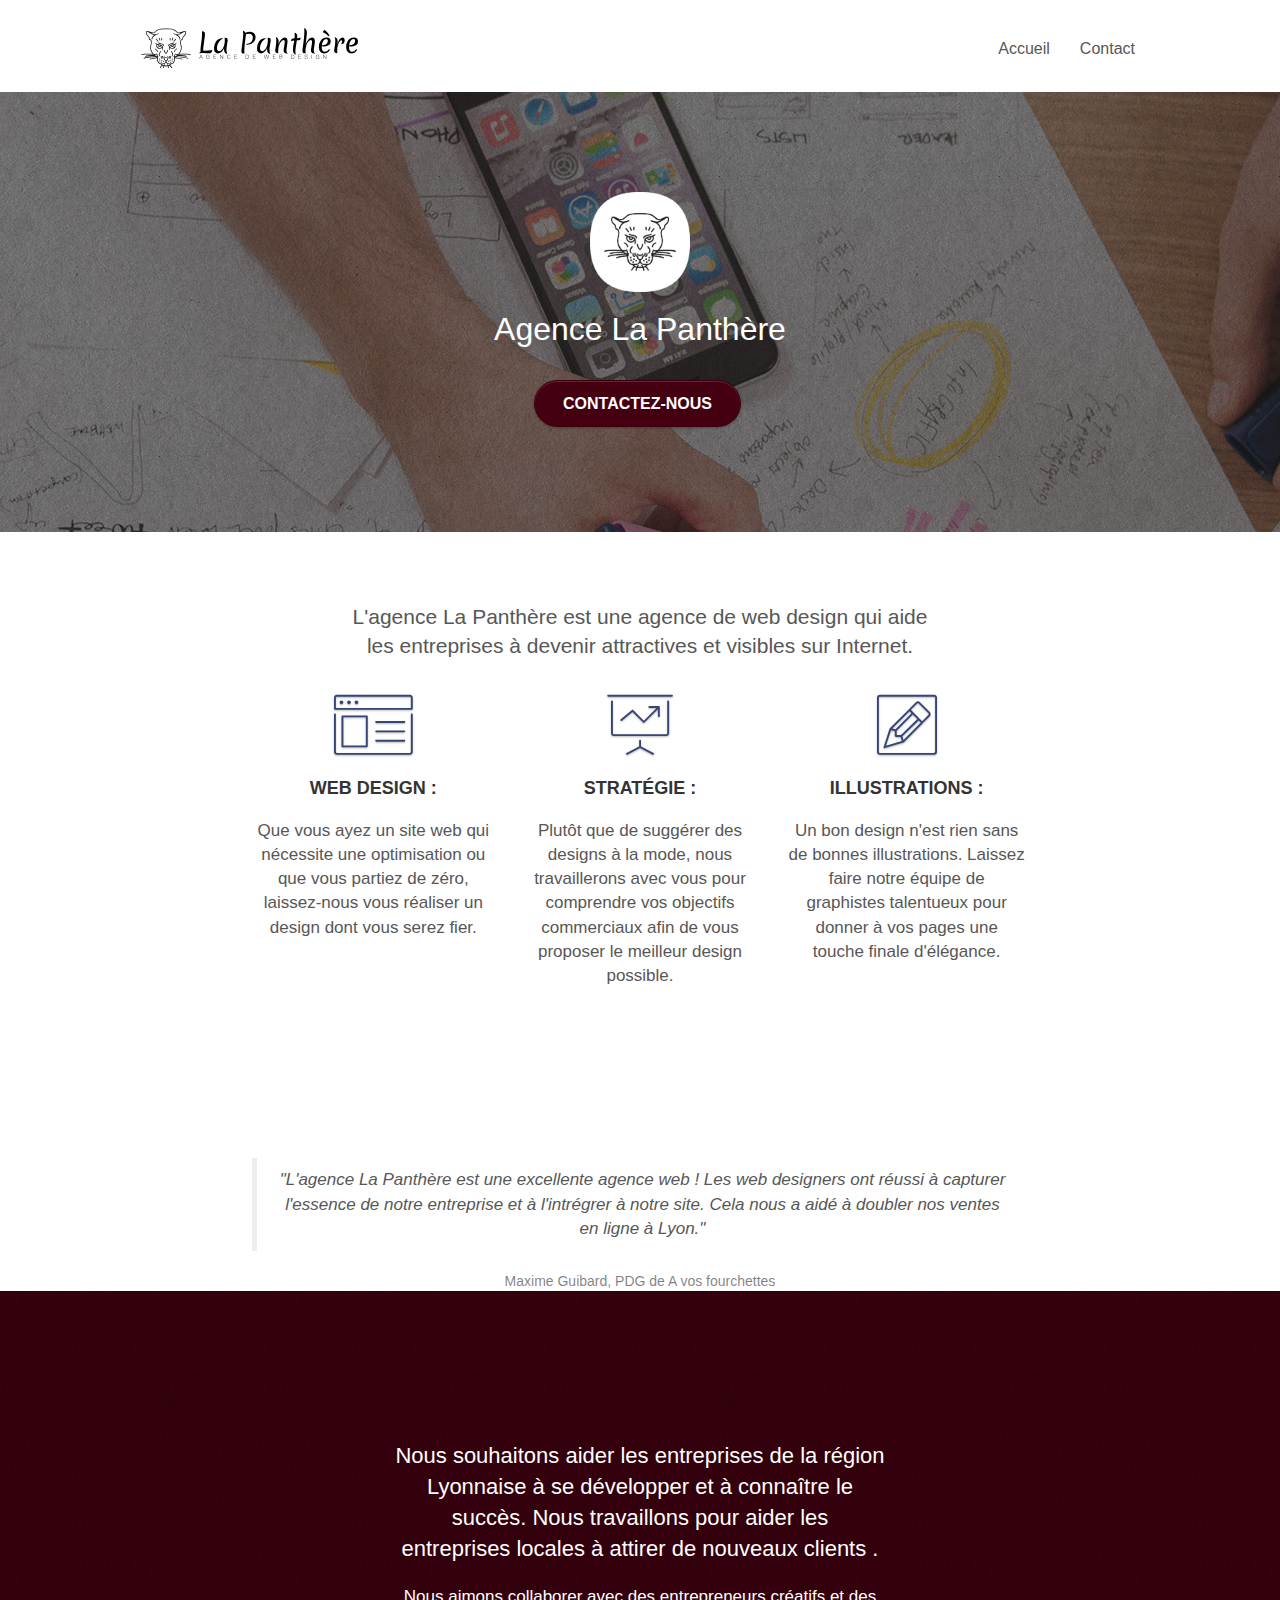
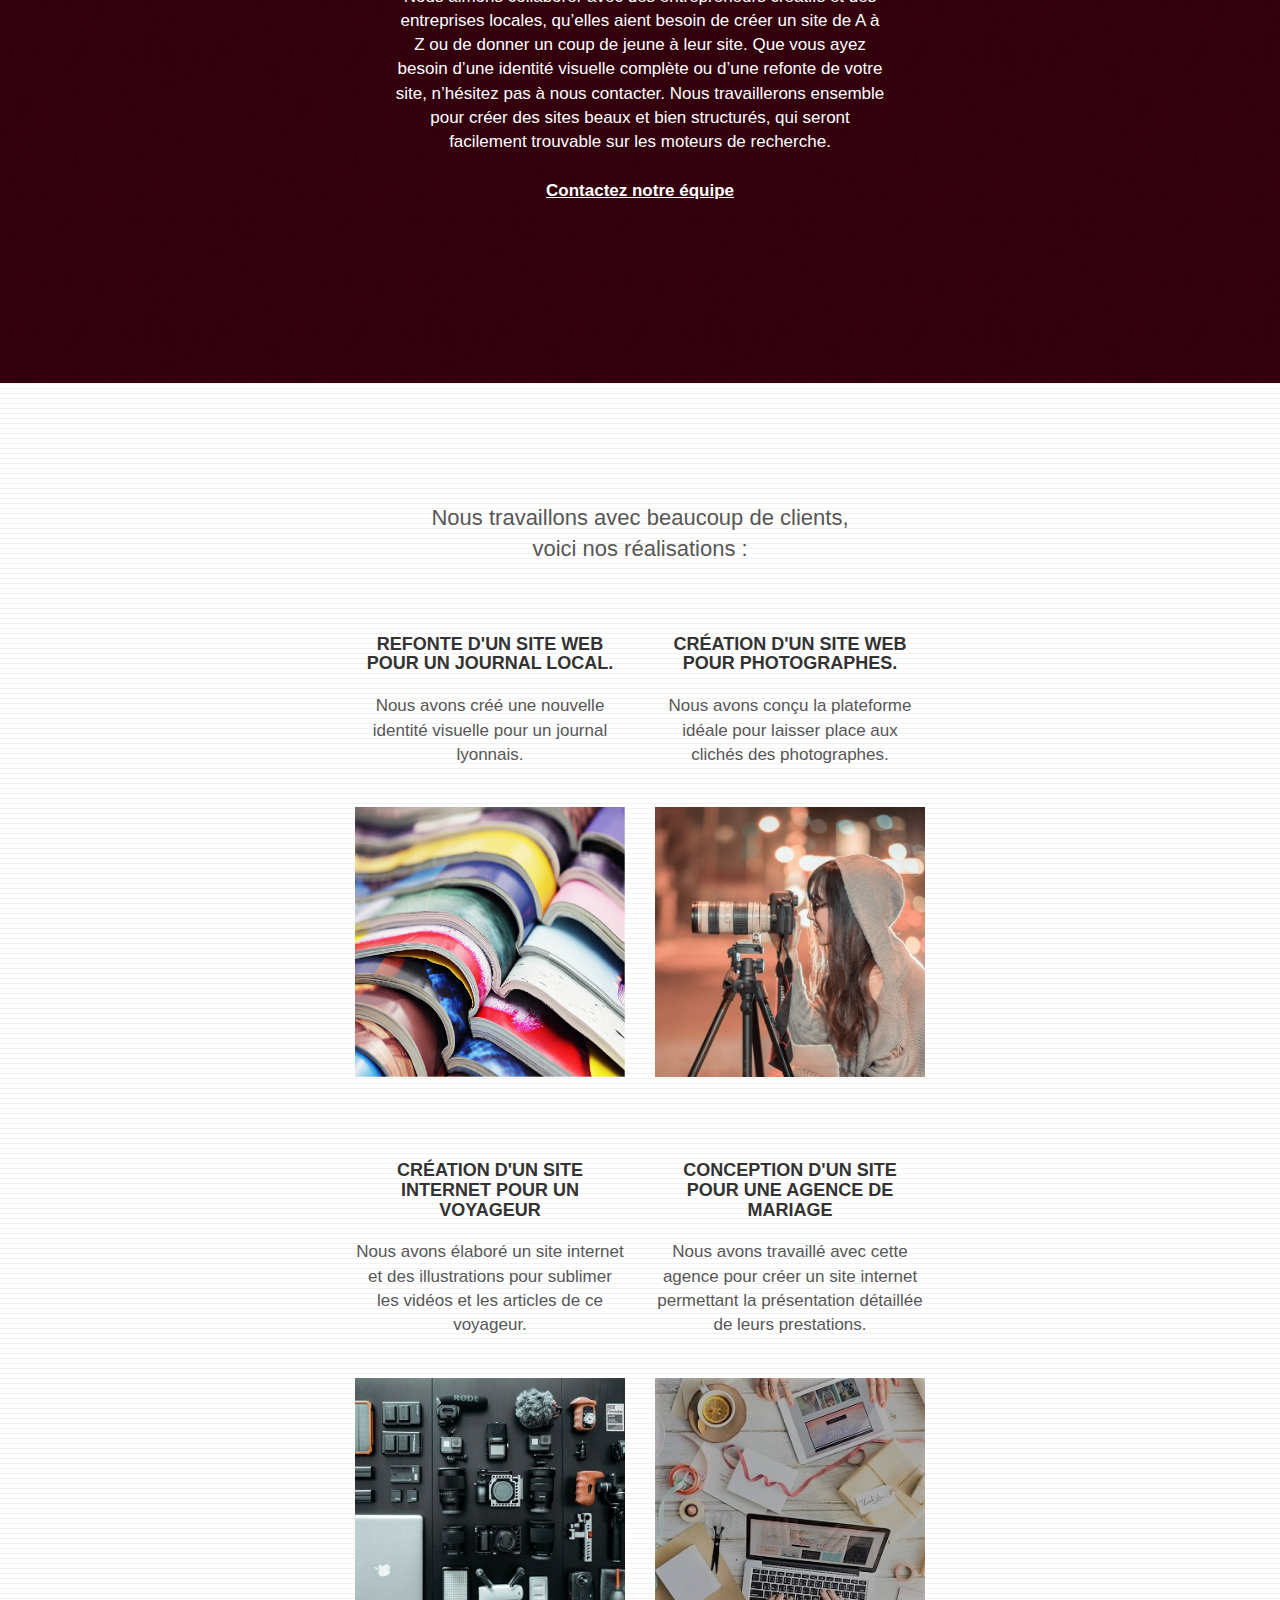
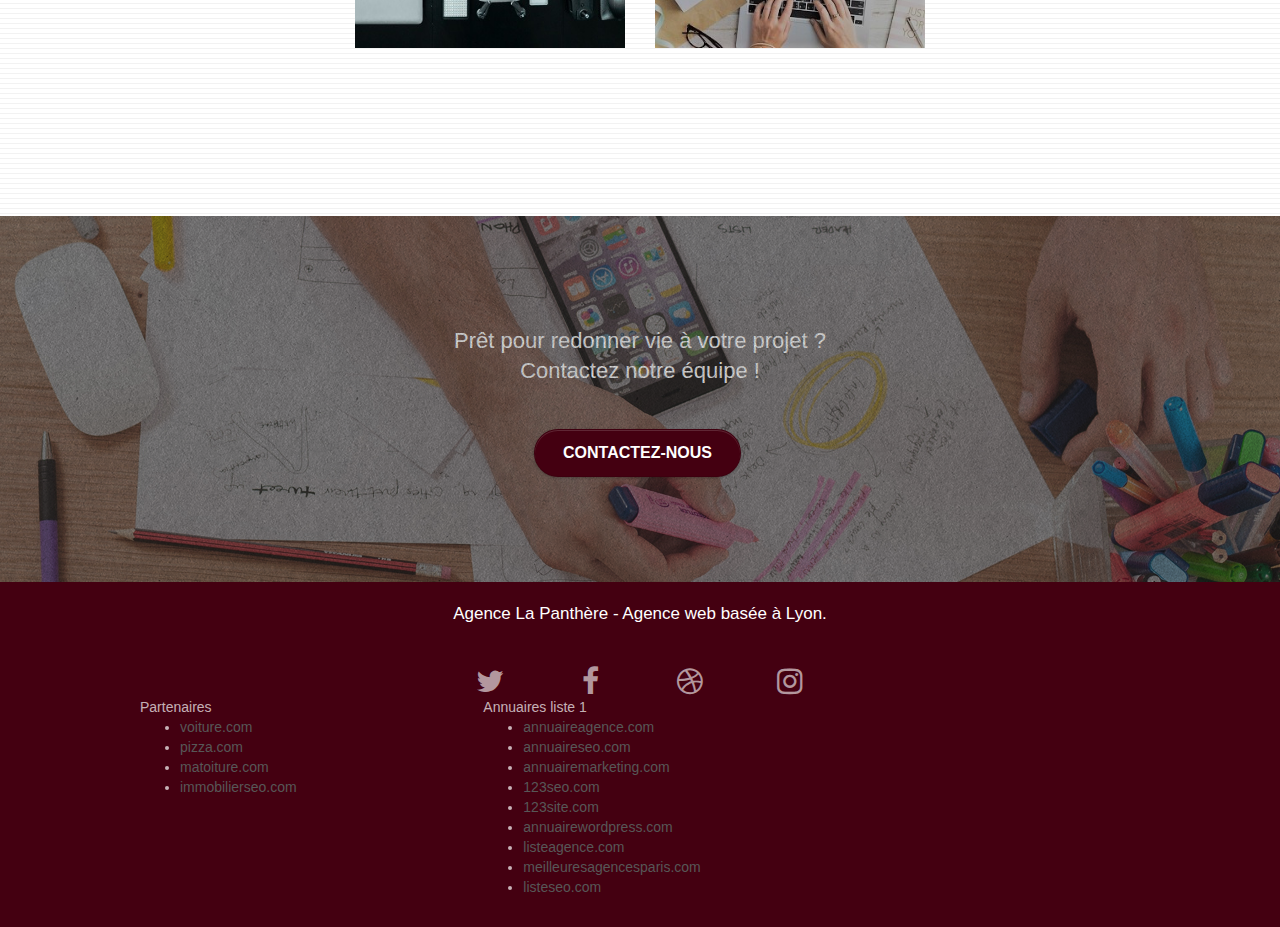
==== commit 32b59222: "Modification du format des img' wq wq" ====
--- a/index.html
+++ b/index.html
@@ -208,9 +208,9 @@
 						<p class="text-center">
 							Nous avons créé une nouvelle identité visuelle pour un journal lyonnais.
 						</p>
-						<a href="#" data-lightbox="img/1.jpg" data-gallery-id="gallery-1"
+						<a href="#" data-lightbox="img/1.jpeg" data-gallery-id="gallery-1"
 							data-caption="Refonte d'un site web pour un journal local" data-frame="snapshot-lb"><img
-								src="img/1.jpg"
+								src="img/1.jpeg"
 								alt="Plusieurs magazines de couleurs différentes, ouverts et placés les uns sur les autres."
 								class="img-responsive portfolio-thumb" /></a>
 					</article>
@@ -238,9 +238,9 @@
 							les
 							articles de ce voyageur.
 						</p>
-						<a href="#" data-lightbox="img/3.bmp" data-gallery-id="gallery-1"
+						<a href="#" data-lightbox="img/3.jpeg" data-gallery-id="gallery-1"
 							data-caption="Création d'un site internet pour un voyageur" data-frame="snapshot-lb"><img
-								src="img/3.bmp" class="img-responsive portfolio-thumb"
+								src="img/3.jpeg" class="img-responsive portfolio-thumb"
 								alt="Table sur laquelle est exposé du matériel servant à prendre des photos et des vidéos" /></a>
 					</article>
 					<article class="col-sm-6">
@@ -251,9 +251,9 @@
 							Nous avons travaillé avec cette agence pour créer un site internet permettant la
 							présentation détaillée de leurs prestations.
 						</p>
-						<a href="#" data-lightbox="img/4.bmp" data-gallery-id="gallery-1"
+						<a href="#" data-lightbox="img/4.jpeg" data-gallery-id="gallery-1"
 							data-caption="Conception d'un site pour une agence de mariage" data-frame="snapshot-lb"><img
-								src="img/4.bmp" class="img-responsive portfolio-thumb"
+								src="img/4.jpeg" class="img-responsive portfolio-thumb"
 								alt="Personnes travaillant sur le design d'un site web" /></a>
 					</article>
 				</div>
--- a/style.css
+++ b/style.css
@@ -17,22 +17,21 @@
 }
 
 button:hover{
-    background-color: yellow;
-    color: red;
+    background-color: #401;
+    color: white;
 }
 button:focus{
-    background-color: yellow;
-    color: red;
+    background-color: #401;
+    color: white;
 }
 button:focus-visible{
-    background-color: yellow;
-    color: red;
+    background-color: #401;
+    color: white;
 }
 
 a:hover {
     font-size: larger;
  }
-
 
 a:focus {
    font-size: larger;
@@ -850,7 +849,7 @@
 }
 
 .bg-presentation {
-    background-image: url("img/image-de-presentation.bmp");
+    background-image: url("img/image-de-presentation.jpeg");
 }
 
 @media (max-width: 1024px) {
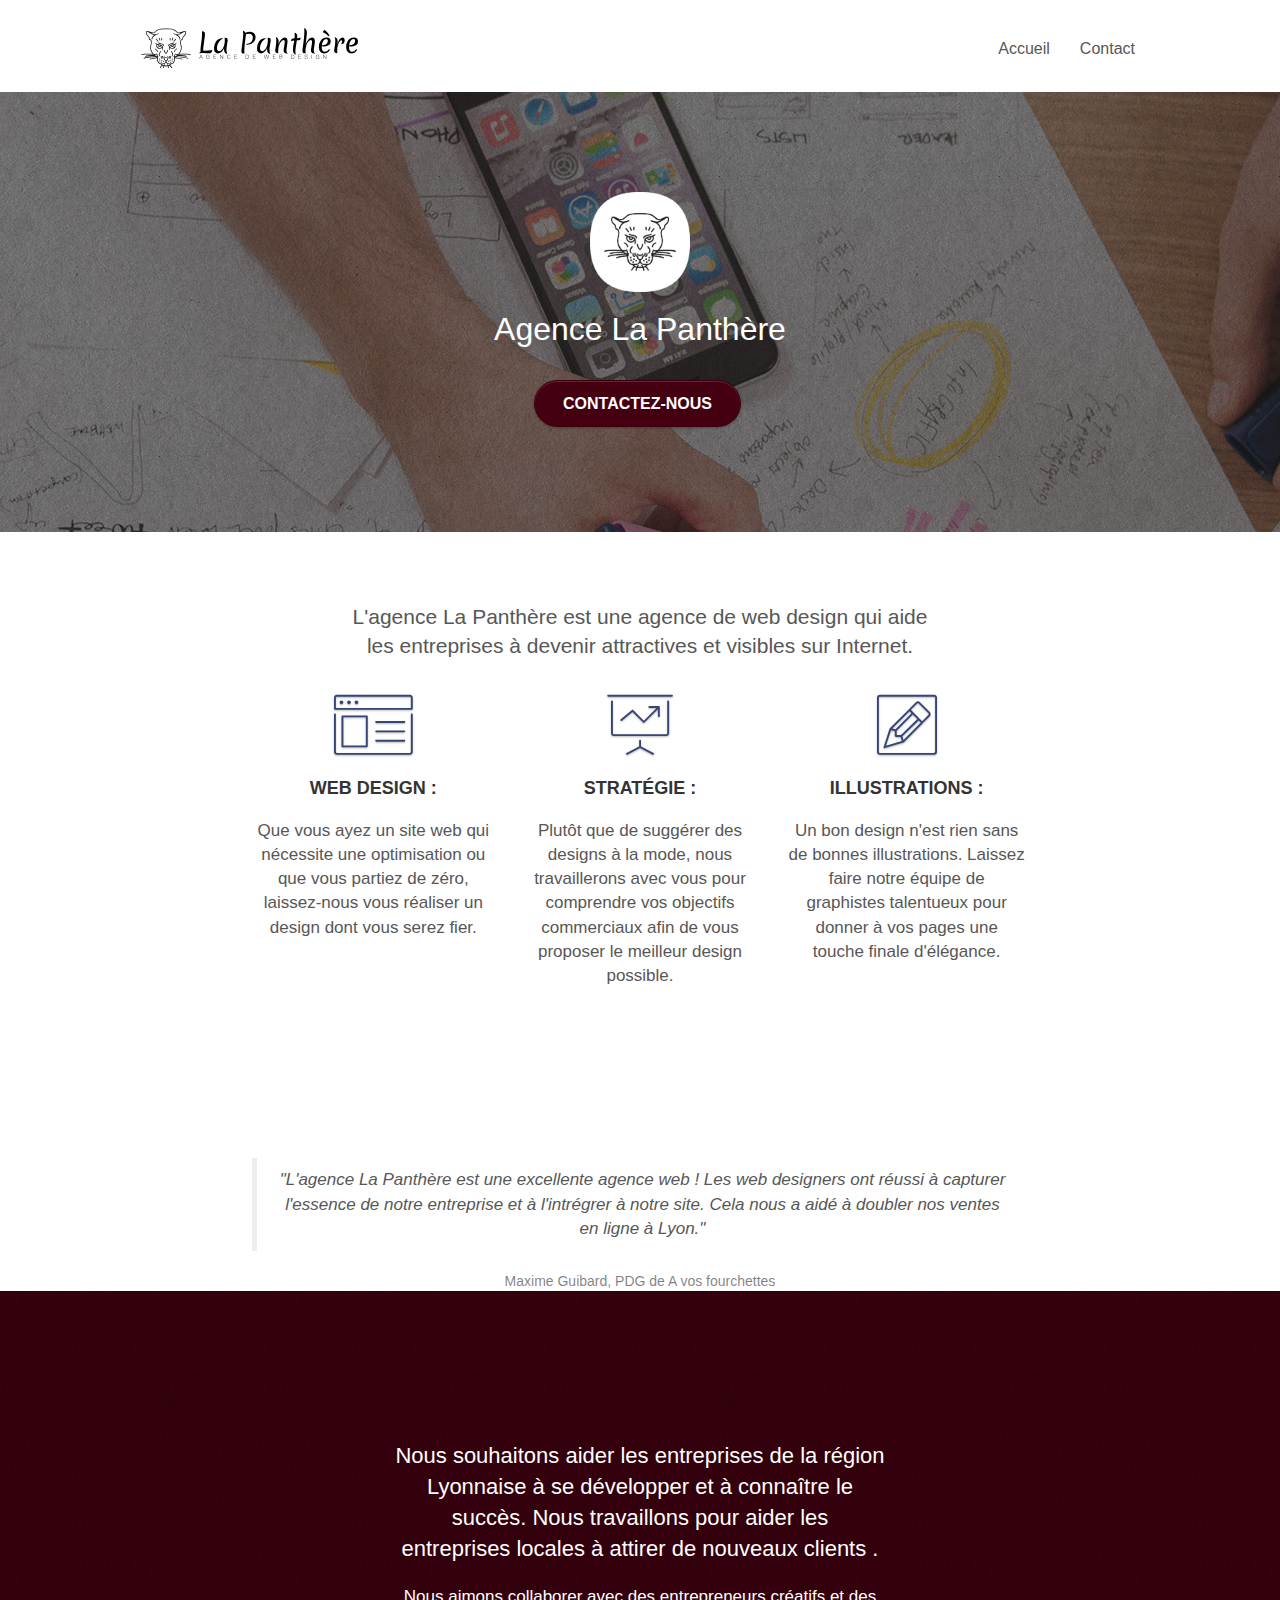
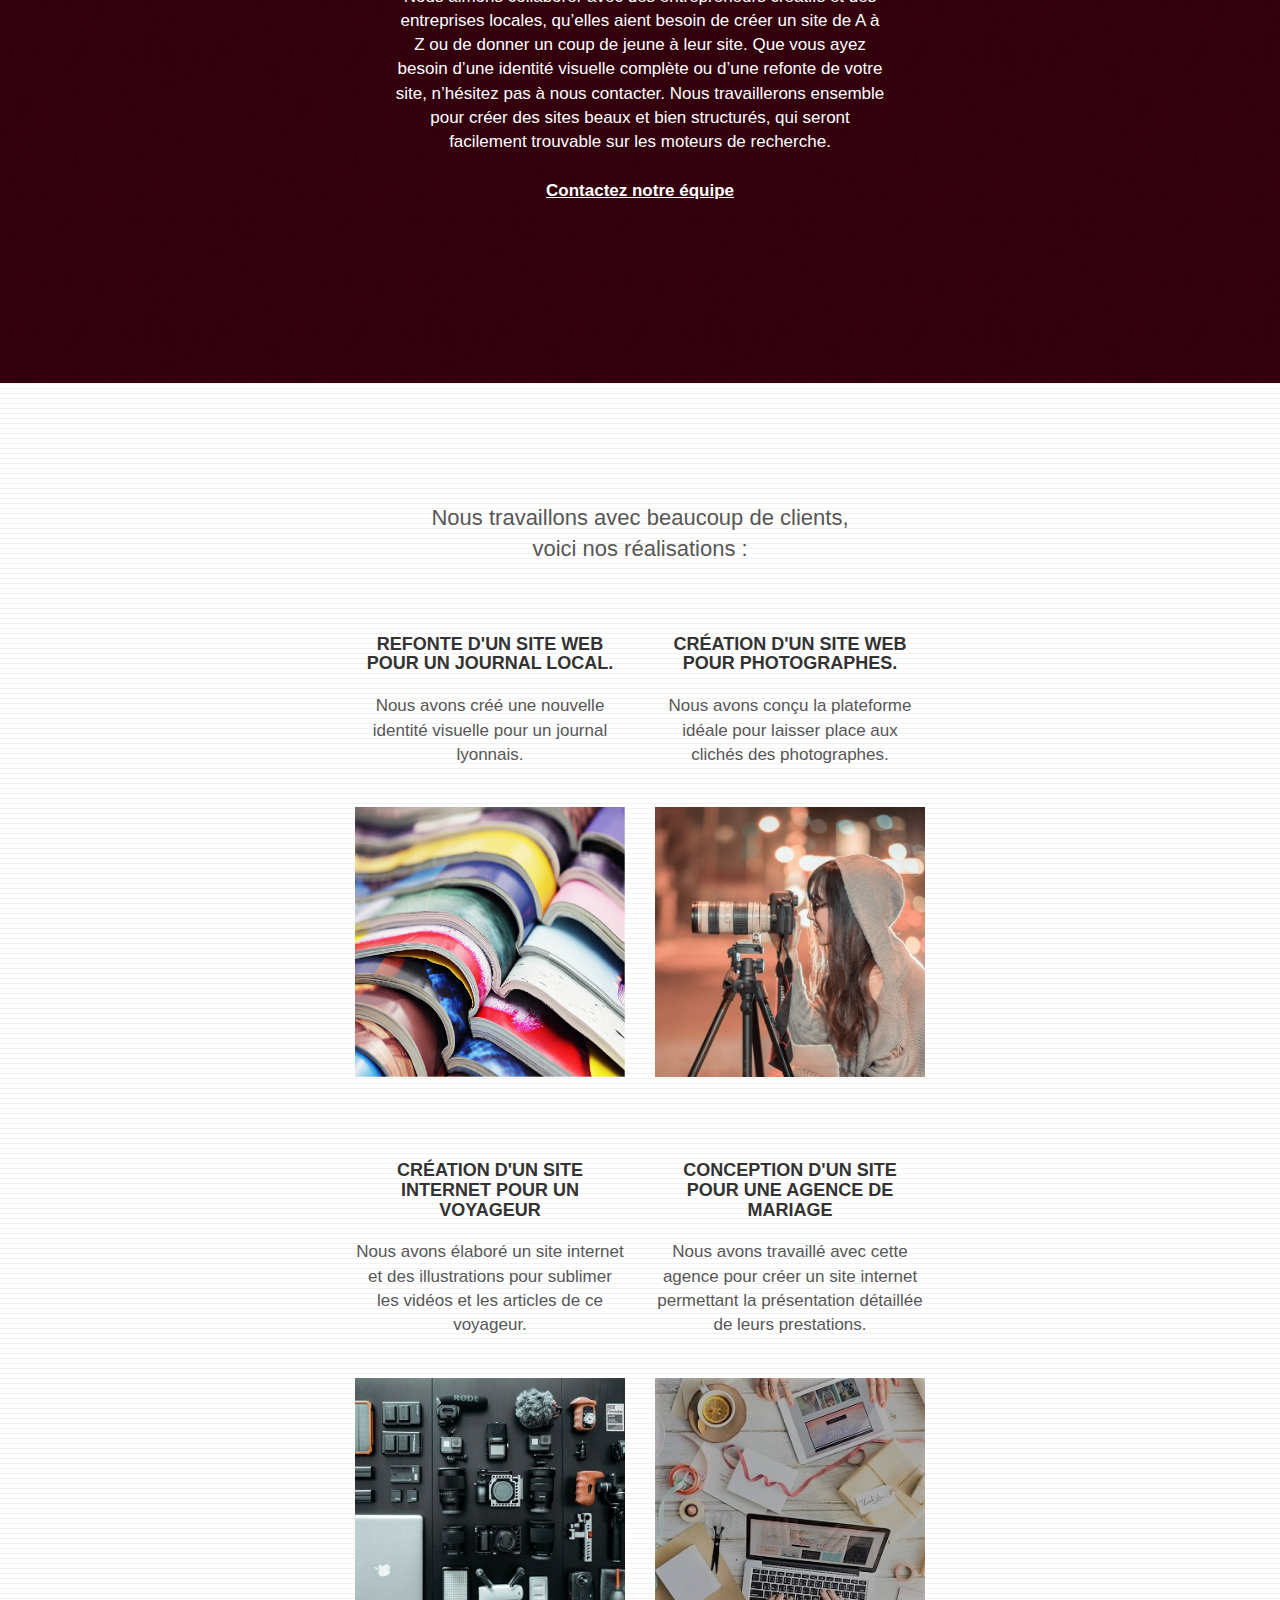
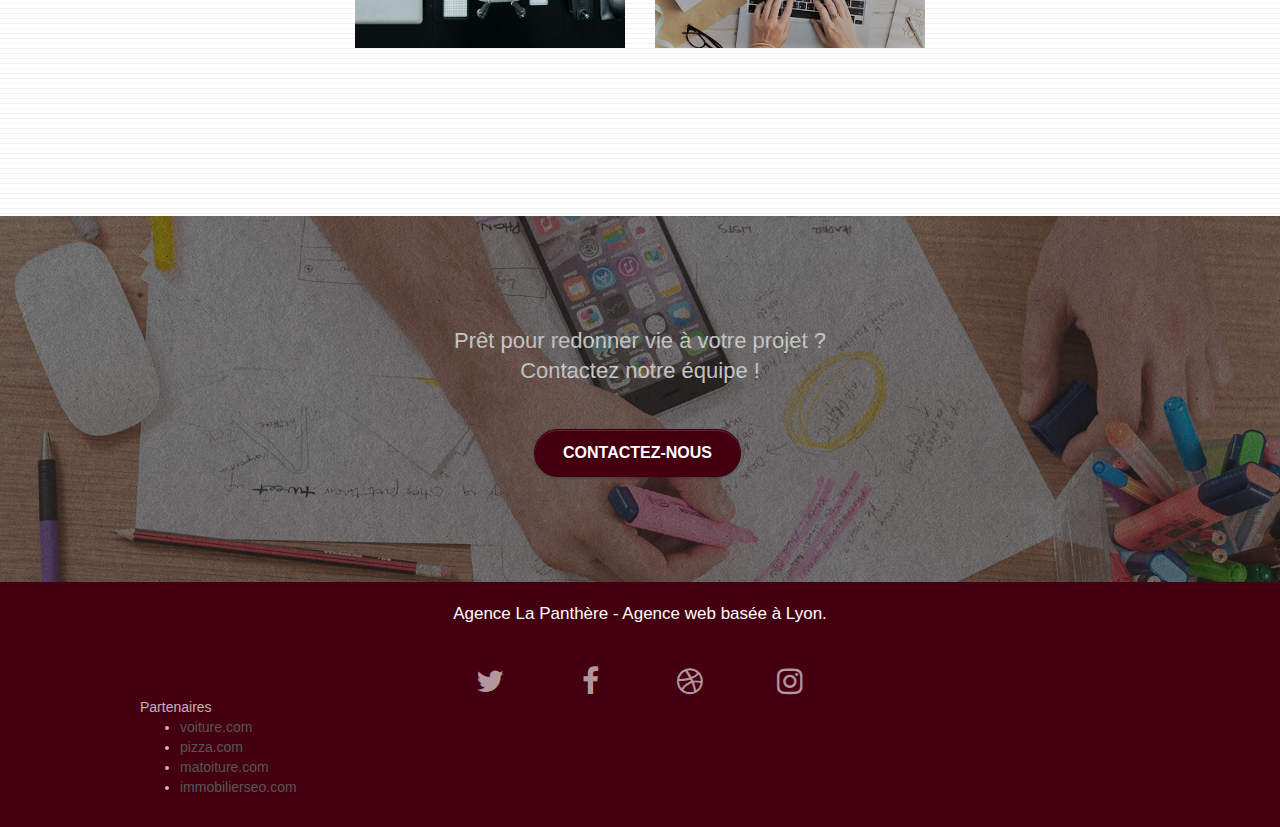
==== commit 3224a0e3: "Modifications apportés : - Retrait de l'annuaire 1 du footer - Ajout fontface afin d'optimiser le LC" ====
--- a/index.html
+++ b/index.html
@@ -17,11 +17,11 @@
 	<link rel="stylesheet" type="text/css" href="./css/et-line.css">
 
 
-	<script src="./js/jquery-2.1.0.js"></script>
-	<script src="./js/bootstrap.js"></script>
-	<script src="./js/blocs.js"></script>
-	<script src="./js/jquery.touchSwipe.js" defer></script>
-	<script src="./js/gmaps.js"></script>
+	<script defer src="./js/jquery-2.1.0.js"></script>
+	<script defer src="./js/bootstrap.js"></script>
+	<script defer src="./js/blocs.js"></script>
+	<script defer src="./js/jquery.touchSwipe.js"></script>
+	<script defer src="./js/gmaps.js" ></script>
 
 	<title>La Panthère - Agence Web Design</title>
 
@@ -318,20 +318,6 @@
 									<li><a href="immobilierseo.com">immobilierseo.com</a></li>
 								</ul>
 							</div>
-							<div class="col-sm-4">
-								Annuaires liste 1
-								<ul>
-									<li><a href="annuaireagence.com">annuaireagence.com</a></li>
-									<li><a href="annuaireseo.com">annuaireseo.com</a></li>
-									<li><a href="annuairemarketing.com">annuairemarketing.com</a></li>
-									<li><a href="123seoture.com">123seo.com</a></li>
-									<li><a href="123site.com">123site.com</a></li>
-									<li><a href="annuairewordpress.com">annuairewordpress.com</a></li>
-									<li><a href="listeagence.com">listeagence.com</a></li>
-									<li><a href="meilleuresagencesparis.com">meilleuresagencesparis.com</a></li>
-									<li><a href="listeseo.com">listeseo.com</a></li>
-								</ul>
-							</div>
 						</div>
 					</div>
 				</div>
--- a/style.css
+++ b/style.css
@@ -7,6 +7,14 @@
     -moz-osx-font-smoothing: grayscale;
 }
 
+@font-face {
+    font-family: 'Pacifico';
+    font-style: normal;
+    font-weight: 400;
+    src: local('Pacifico Regular'), local('Pacifico-Regular'), url(https://fonts.gstatic.com/s/pacifico/v12/FwZY7-Qmy14u9lezJ-6H6MmBp0u-.woff2) format('woff2');
+    font-display: swap;
+  }
+  
 p {
     font-size: 17px;
 }
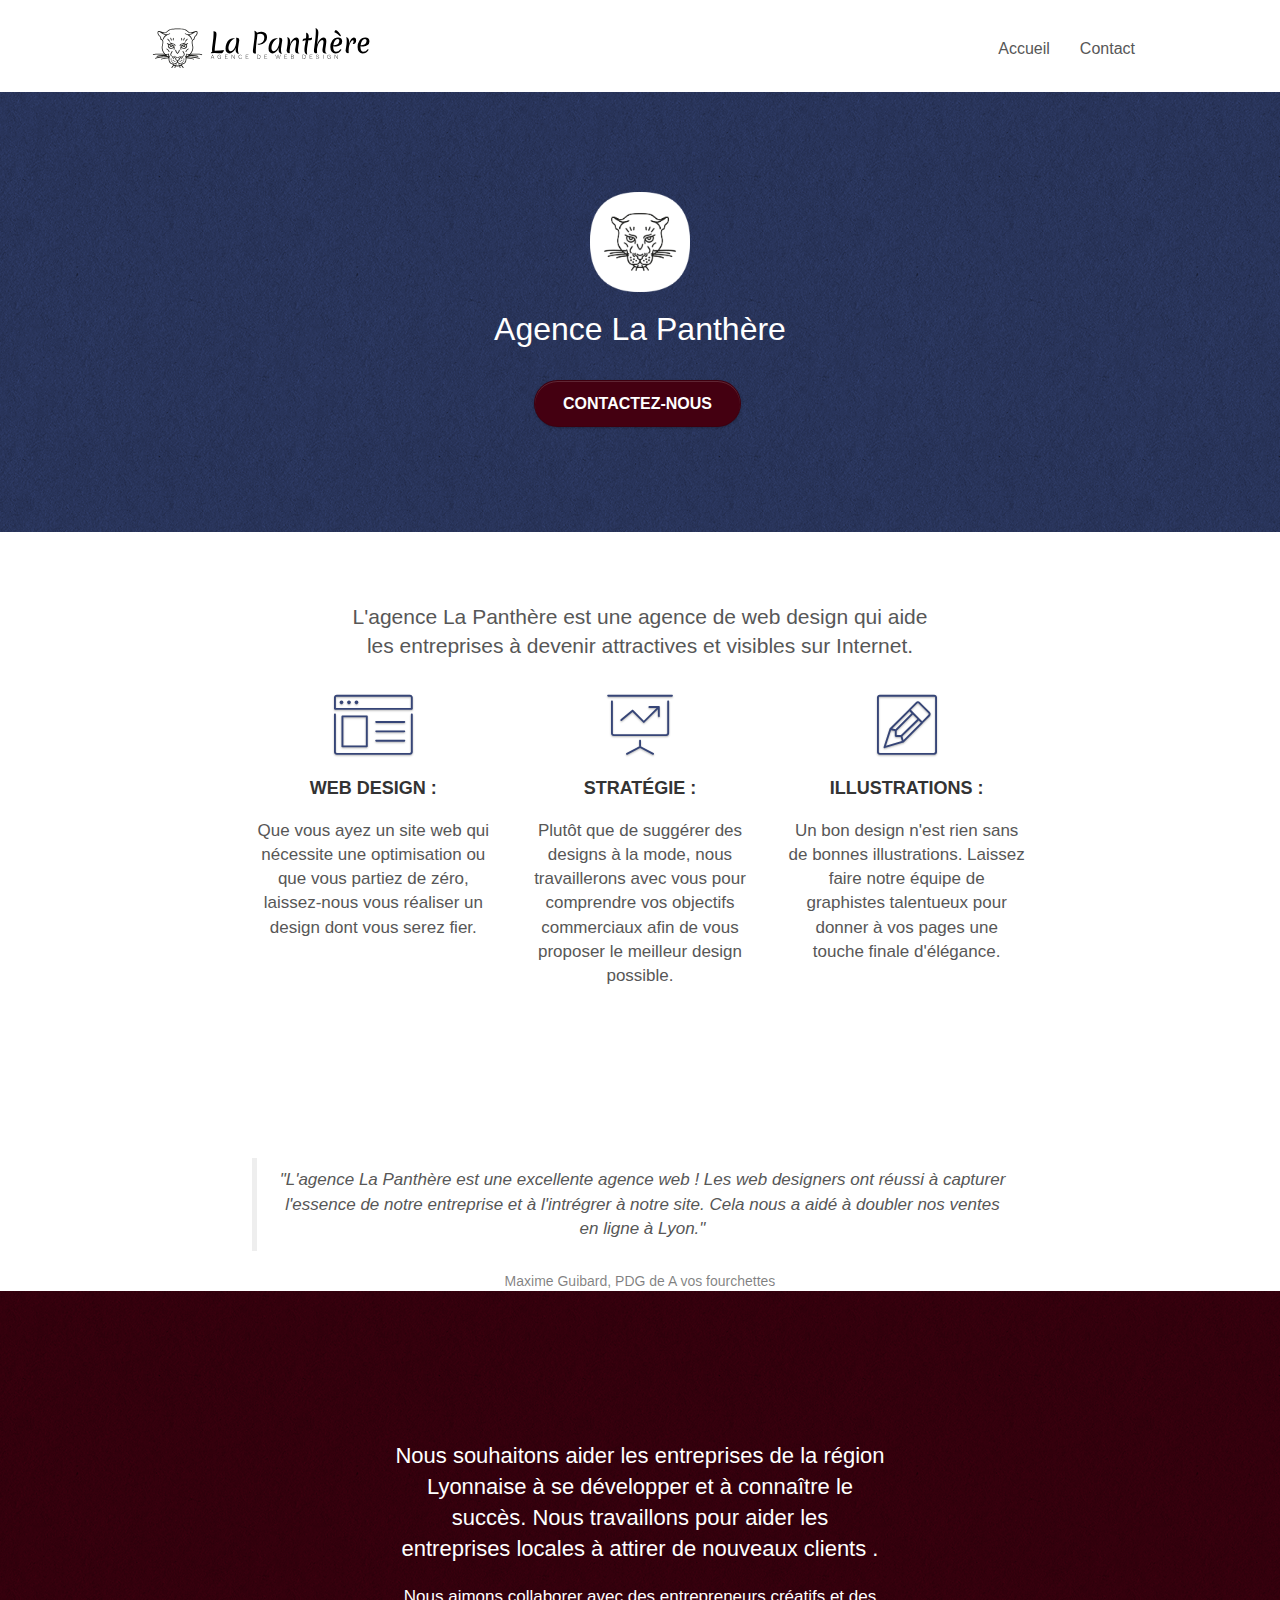
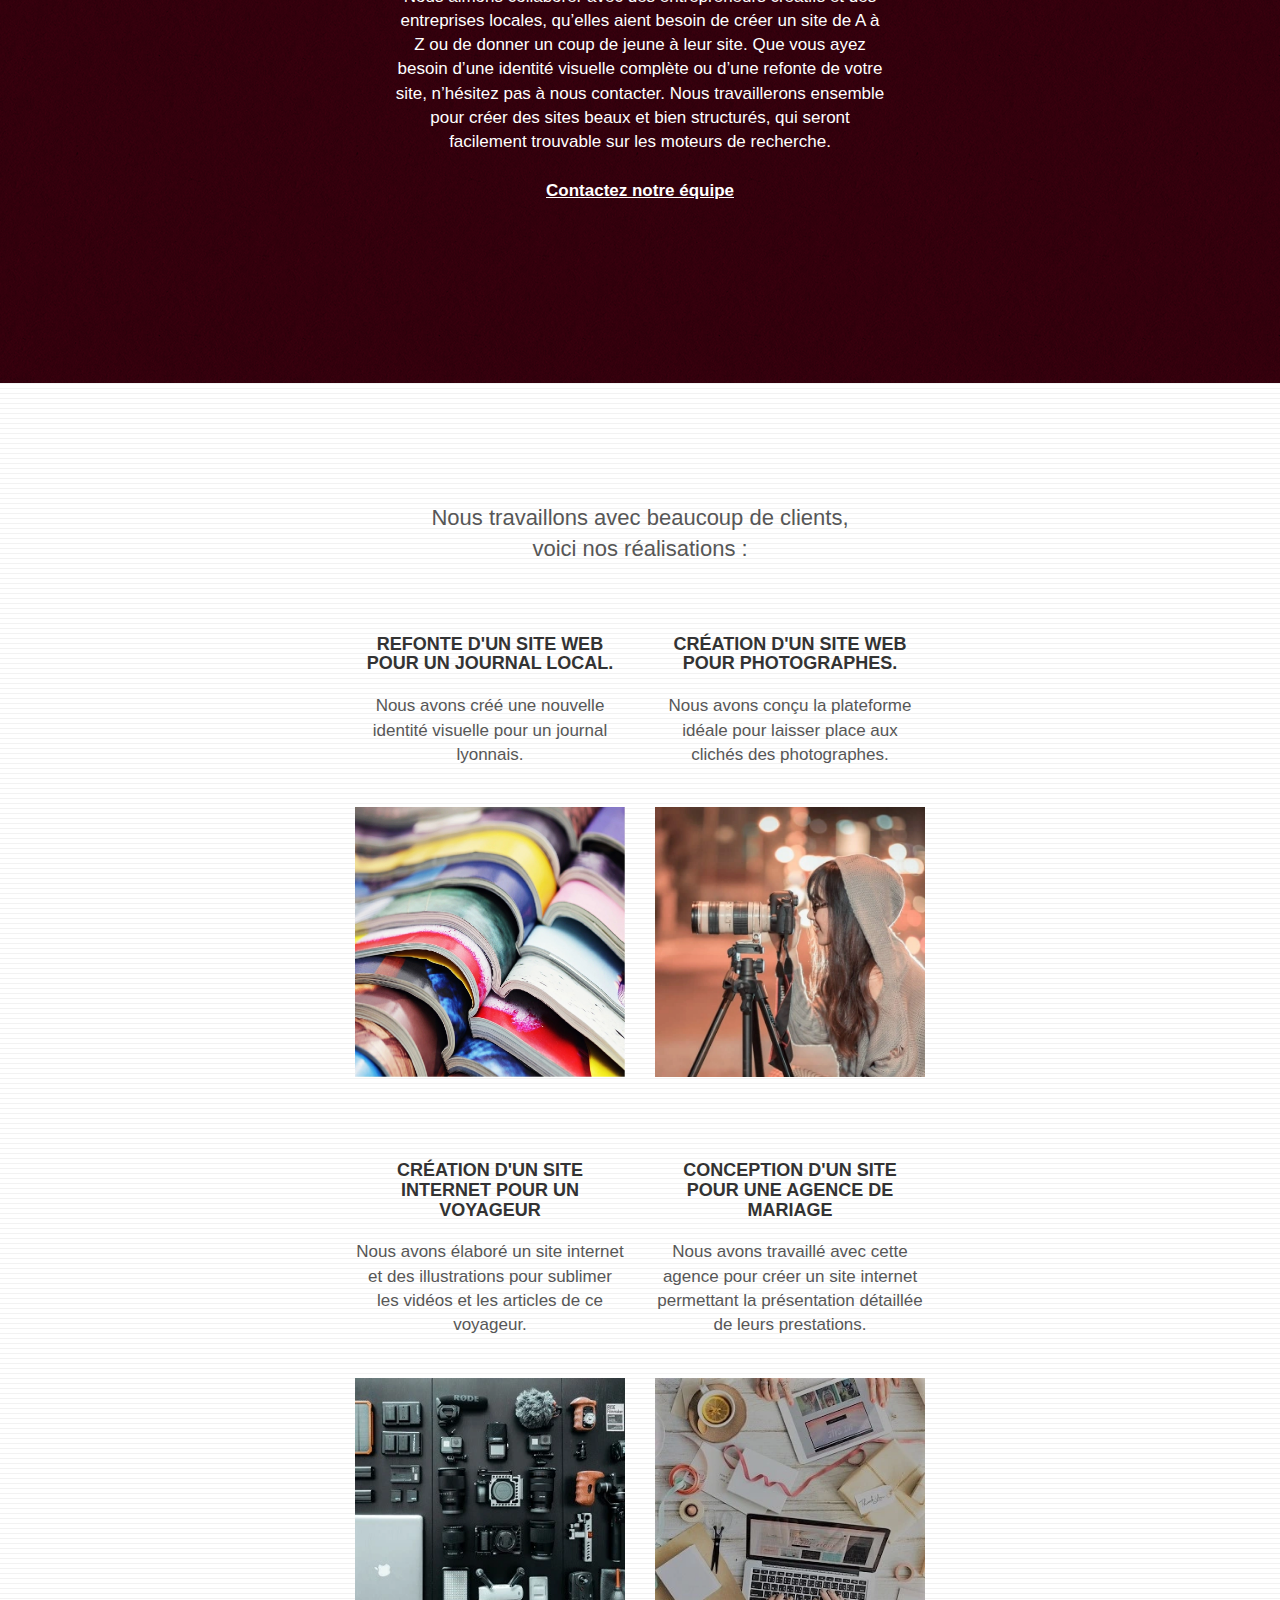
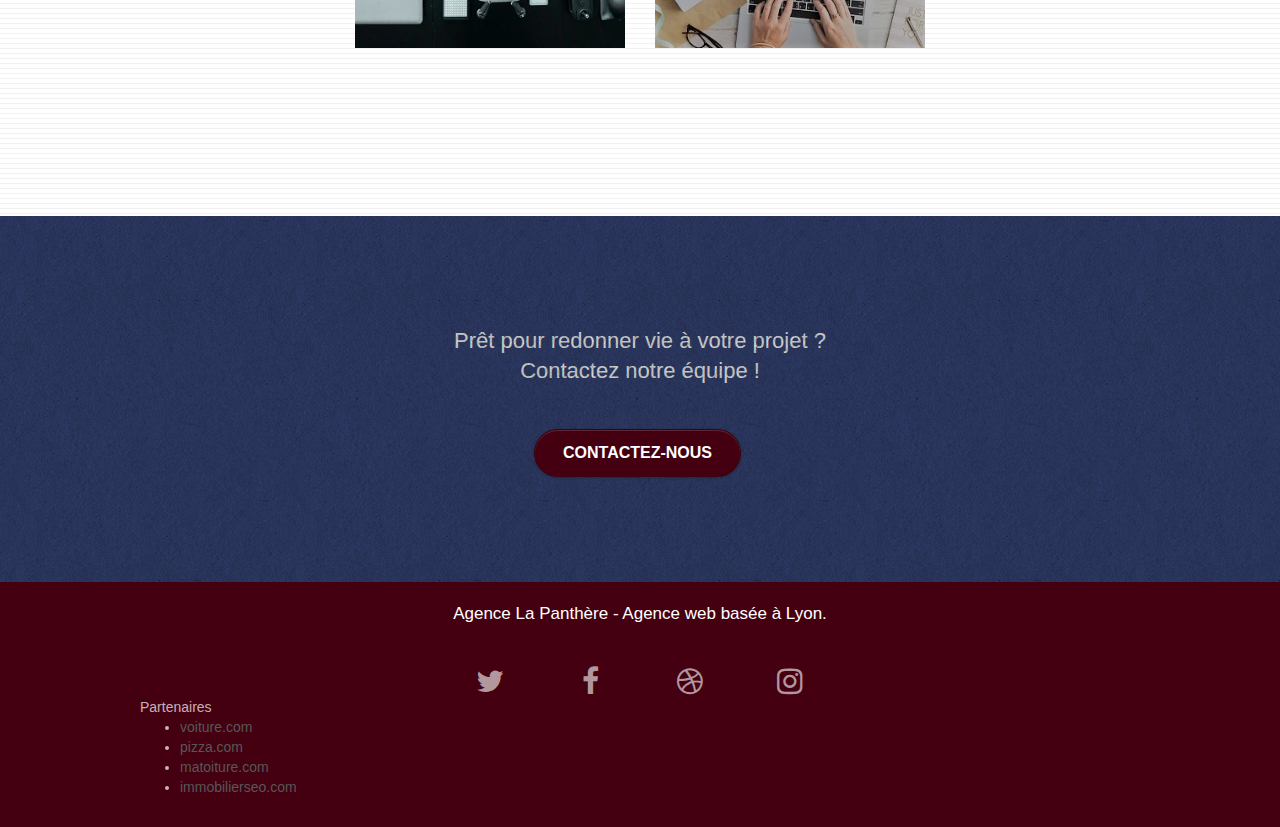
==== commit bf907311: "Changement du format d'encodage des images du bloc 4" ====
--- a/index.html
+++ b/index.html
@@ -208,9 +208,9 @@
 						<p class="text-center">
 							Nous avons créé une nouvelle identité visuelle pour un journal lyonnais.
 						</p>
-						<a href="#" data-lightbox="img/1.jpeg" data-gallery-id="gallery-1"
+						<a href="#" data-lightbox="img/1.webp" data-gallery-id="gallery-1"
 							data-caption="Refonte d'un site web pour un journal local" data-frame="snapshot-lb"><img
-								src="img/1.jpeg"
+								src="img/1.webp"
 								alt="Plusieurs magazines de couleurs différentes, ouverts et placés les uns sur les autres."
 								class="img-responsive portfolio-thumb" /></a>
 					</article>
@@ -222,9 +222,9 @@
 							Nous avons conçu la plateforme idéale pour laisser place aux clichés des
 							photographes.
 						</p>
-						<a href="#" data-lightbox="img/2.jpg" data-gallery-id="gallery-1"
+						<a href="#" data-lightbox="img/2.webp" data-gallery-id="gallery-1"
 							data-caption="Création d'un site web pour photographes" data-frame="snapshot-lb"><img
-								src="img/2.jpg" class="img-responsive portfolio-thumb"
+								src="img/2.webp" class="img-responsive portfolio-thumb"
 								alt="Femme de profil, regardant à travers l'objectif d'un appareil photo professionnelle" /></a>
 					</article>
 				</div>
@@ -238,9 +238,9 @@
 							les
 							articles de ce voyageur.
 						</p>
-						<a href="#" data-lightbox="img/3.jpeg" data-gallery-id="gallery-1"
+						<a href="#" data-lightbox="img/3.webp" data-gallery-id="gallery-1"
 							data-caption="Création d'un site internet pour un voyageur" data-frame="snapshot-lb"><img
-								src="img/3.jpeg" class="img-responsive portfolio-thumb"
+								src="img/3.webp" class="img-responsive portfolio-thumb"
 								alt="Table sur laquelle est exposé du matériel servant à prendre des photos et des vidéos" /></a>
 					</article>
 					<article class="col-sm-6">
@@ -251,9 +251,9 @@
 							Nous avons travaillé avec cette agence pour créer un site internet permettant la
 							présentation détaillée de leurs prestations.
 						</p>
-						<a href="#" data-lightbox="img/4.jpeg" data-gallery-id="gallery-1"
+						<a href="#" data-lightbox="img/4.webp" data-gallery-id="gallery-1"
 							data-caption="Conception d'un site pour une agence de mariage" data-frame="snapshot-lb"><img
-								src="img/4.jpeg" class="img-responsive portfolio-thumb"
+								src="img/4.webp" class="img-responsive portfolio-thumb"
 								alt="Personnes travaillant sur le design d'un site web" /></a>
 					</article>
 				</div>
--- a/style.css
+++ b/style.css
@@ -7,14 +7,6 @@
     -moz-osx-font-smoothing: grayscale;
 }
 
-@font-face {
-    font-family: 'Pacifico';
-    font-style: normal;
-    font-weight: 400;
-    src: local('Pacifico Regular'), local('Pacifico-Regular'), url(https://fonts.gstatic.com/s/pacifico/v12/FwZY7-Qmy14u9lezJ-6H6MmBp0u-.woff2) format('woff2');
-    font-display: swap;
-  }
-  
 p {
     font-size: 17px;
 }
@@ -344,6 +336,7 @@
 
 .navbar-brand img[src$=svg] {
     min-width: 100px;
+    width: 240px;
     height: 40px;
 }
 
@@ -609,7 +602,8 @@
 
 #lightbox-modal .modal-dialog img {
     max-height: 90vh;
-    margin: 0 auto;
+    width: 100%;
+    margin: 30px 0;
 }
 
 .lightbox-caption {
@@ -776,6 +770,12 @@
 .portfolio-thumb {
     margin-bottom: 24px;
     width: 100%;
+    height: 100%;
+}
+
+.img-responsive{
+    width: 100%;
+    height: 100%;
 }
 
 .portfolio-row {
@@ -846,19 +846,28 @@
 
 .bg-dots-bg {
     background-image: url("img/dots-bg.png");
+    width: 100%;
+    height: 100%;
 }
 
 .bg-lines-h2-bg {
     background-image: url("img/lines-h2-bg.png");
+    width: 100%;
+    height: 100%;
 }
 
 .bg-banniere {
-    background-image: url("img/agence-la-panthere.jpg");
+    background-image: url("img/agence-la-panthere.webp");
+    width: 100%;
+    height: 100%;
 }
 
 .bg-presentation {
-    background-image: url("img/image-de-presentation.jpeg");
-}
+    background-image: url("img/image-de-presentation.webp");
+    width: 100%;
+    height: 100%;
+}
+
 
 @media (max-width: 1024px) {
     .bloc {
@@ -1063,6 +1072,8 @@
     }
 }
 
+
+
 @media (max-width: 400px) {
     .bloc {
         padding-left: 0;
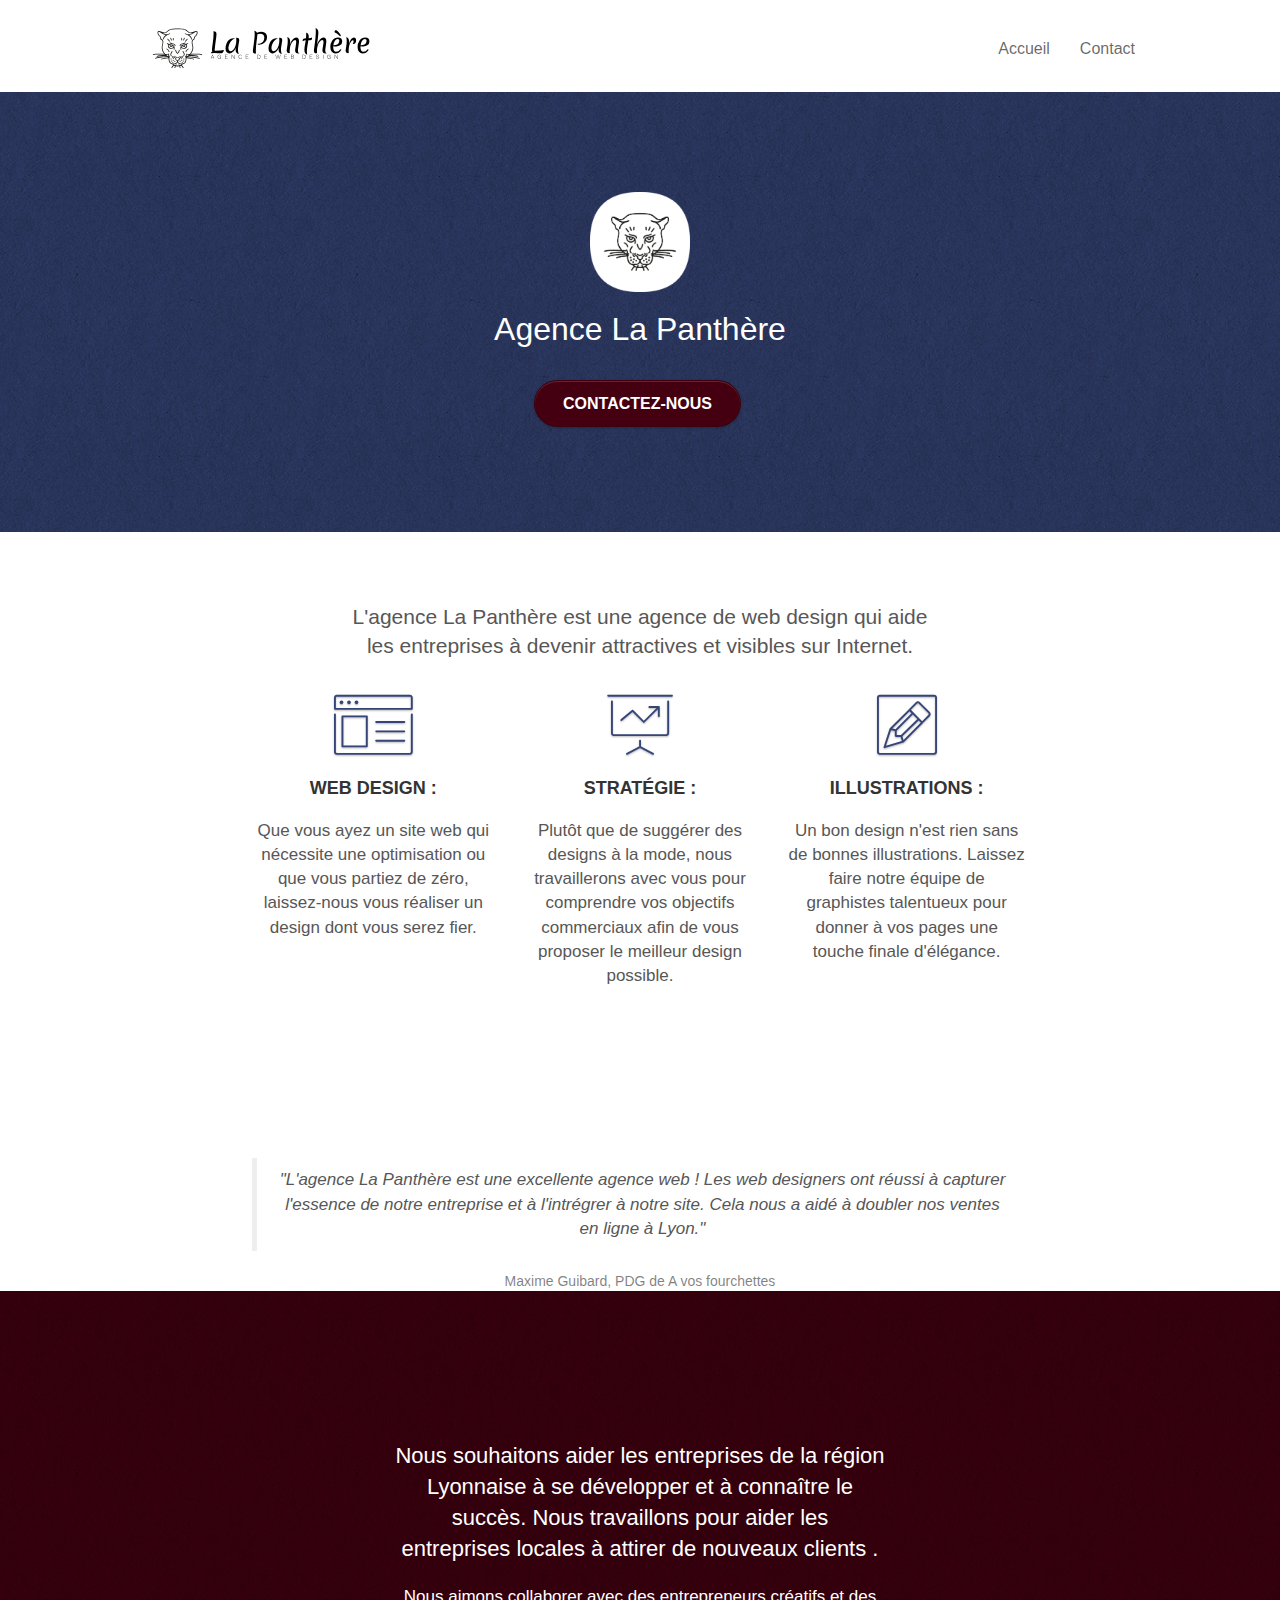
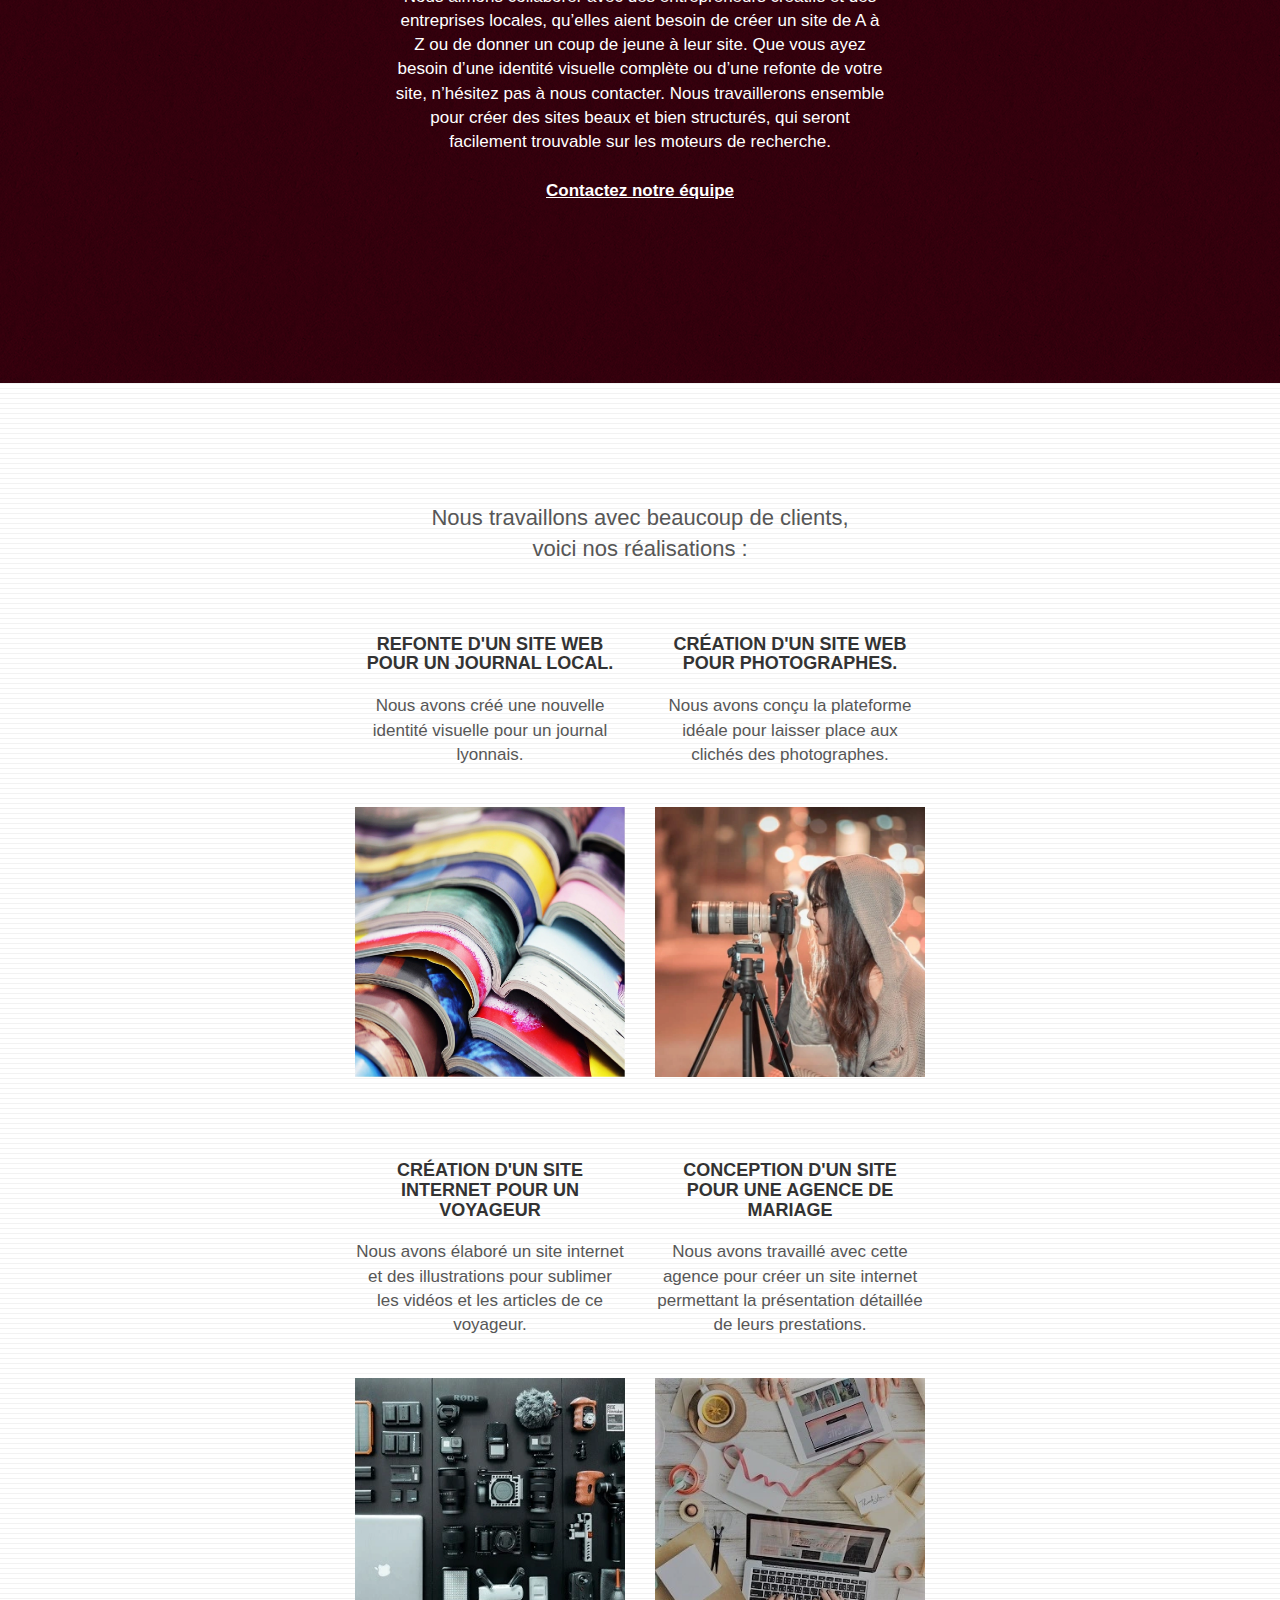
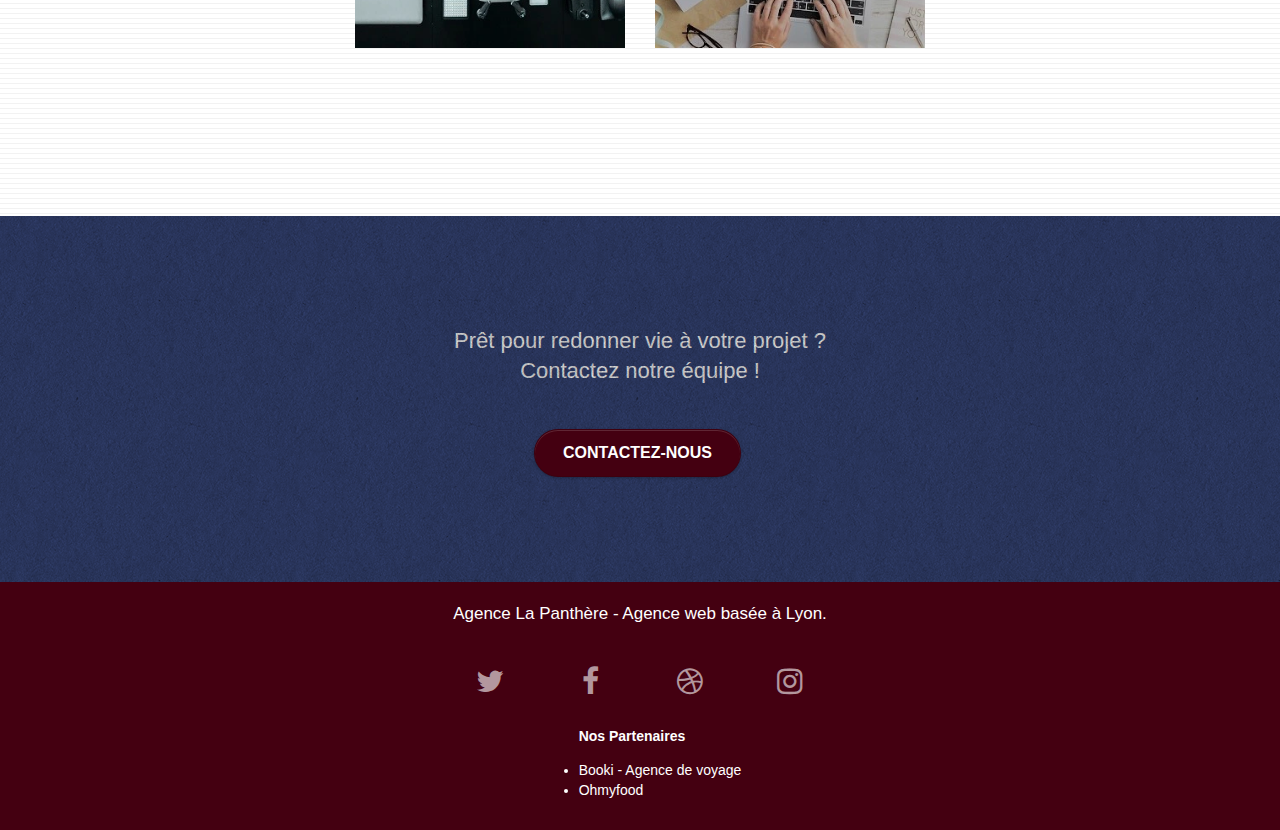
==== commit 36b3a204: "Placement des attributs Aria pour la page contact" ====
--- a/index.html
+++ b/index.html
@@ -190,8 +190,7 @@
 		<!-- bloc-3-what-i-do END -->
 
 		<!-- bloc-4-portfolio -->
-		<section class="bloc bgc-white bg-lines-h2-bg bg-repeat l-bloc" id="bloc-4-portfolio"
-			arial-labelledby="portfolio">
+		<section class="bloc bgc-white bg-lines-h2-bg bg-repeat l-bloc" id="bloc-4-portfolio">
 			<div class="container bloc-lg">
 				<header class="row">
 					<div class="col-sm-12 text-center">
@@ -308,14 +307,12 @@
 										class="fa fa-instagram icon-md"></span></a>
 							</div>
 						</div>
-						<div class="row">
-							<div class="col-sm-4">
-								Partenaires
+						<div  class="partners">
+							<div>
 								<ul>
-									<li><a href="voiture.com">voiture.com</a></li>
-									<li><a href="pizza.com">pizza.com</a></li>
-									<li><a href="matoiture.com">matoiture.com</a></li>
-									<li><a href="immobilierseo.com">immobilierseo.com</a></li>
+									<li>Nos Partenaires</li>
+									<li><a href="https://MonkeyClem.github.io/Booki/">Booki - Agence de voyage</a></li>
+									<li><a href="https://MonkeyClem.github.io/Projet-3-Open-Classrooms---Ohmyfood/">Ohmyfood</a></li>
 								</ul>
 							</div>
 						</div>
--- a/style.css
+++ b/style.css
@@ -681,7 +681,7 @@
 a {
     font-family: "helvetica";
     font-weight: 400;
-    color: #575757!important;
+    color: #575757;
 }
 
 .container {
@@ -867,6 +867,30 @@
     width: 100%;
     height: 100%;
 }
+
+.partners{
+    display: flex;
+    justify-content: center;
+    margin-top: 15px;
+}
+
+
+footer a{
+    color: #fff;
+}
+
+footer li{
+    color: #fff;
+}
+
+footer li:first-of-type{
+    list-style: none;
+    margin: 14px 0px;
+    font-weight: 600;
+    color: #fff;
+}
+
+
 
 
 @media (max-width: 1024px) {
